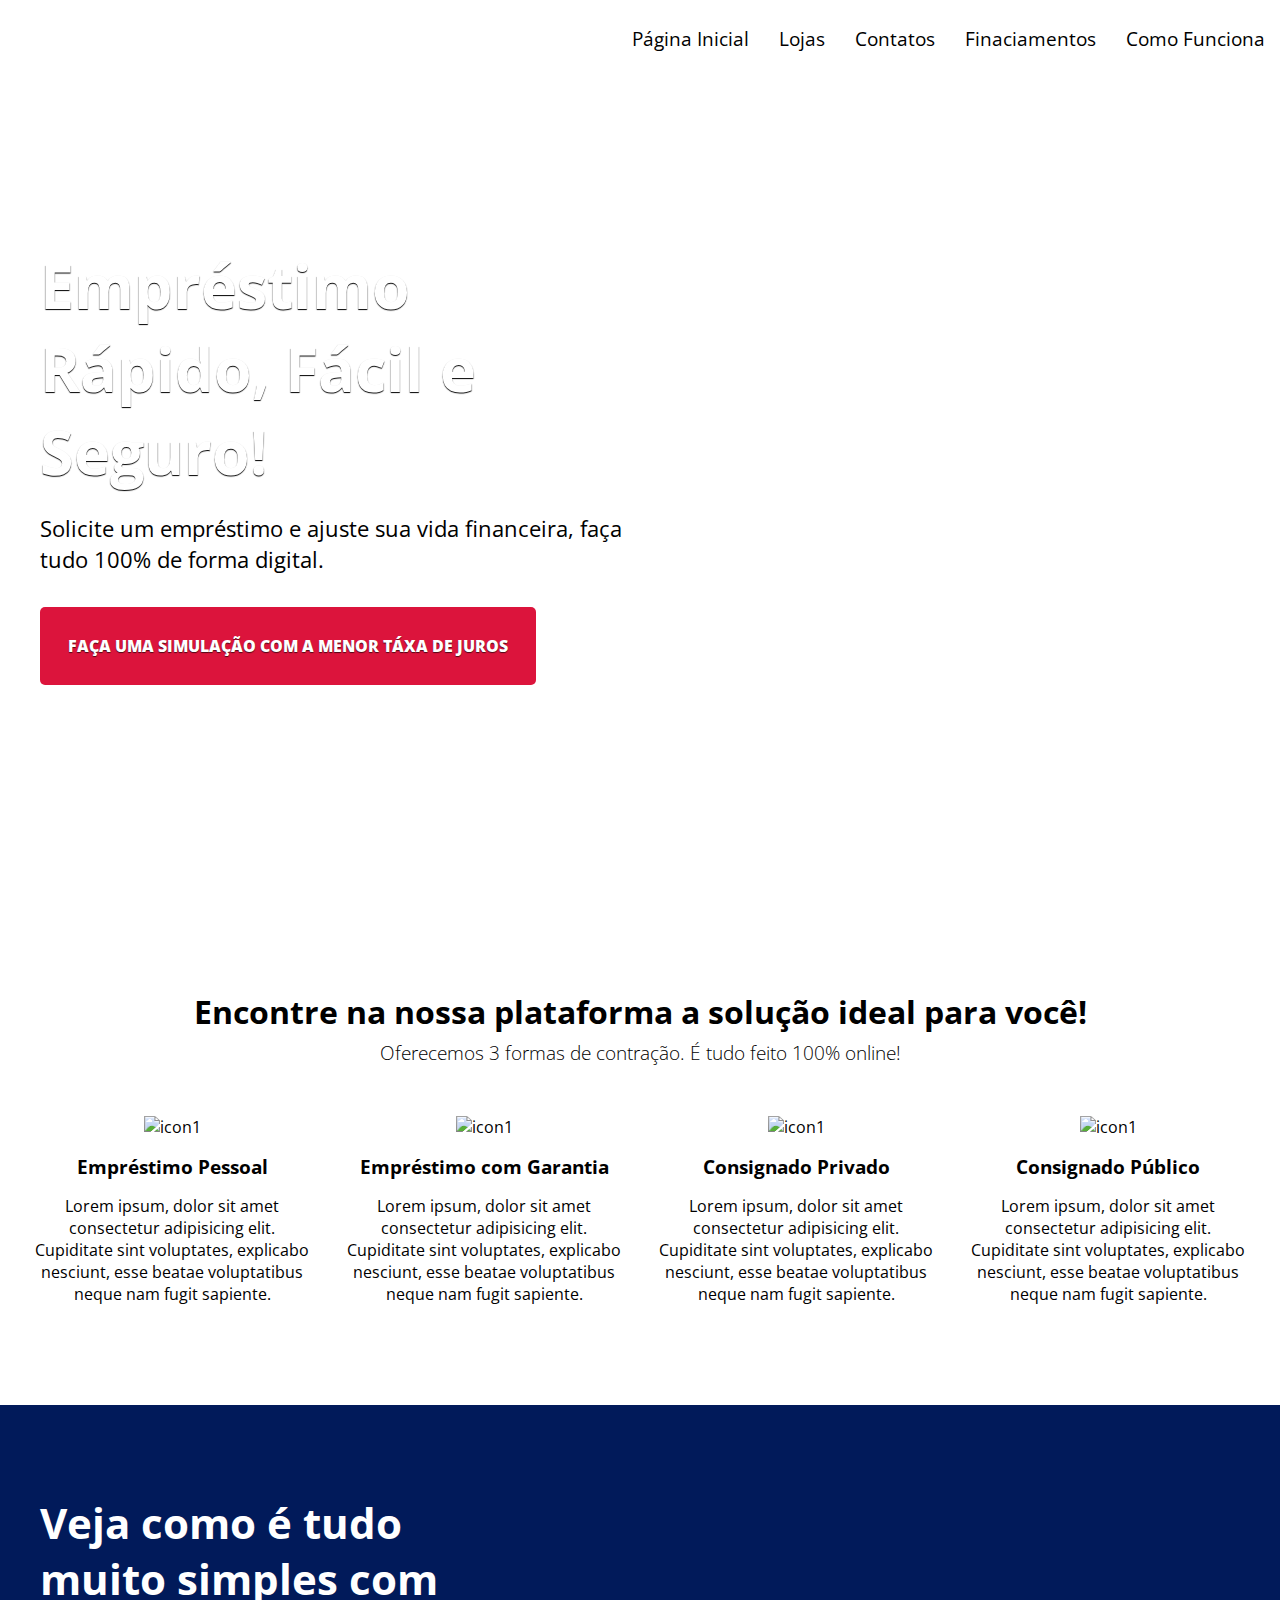
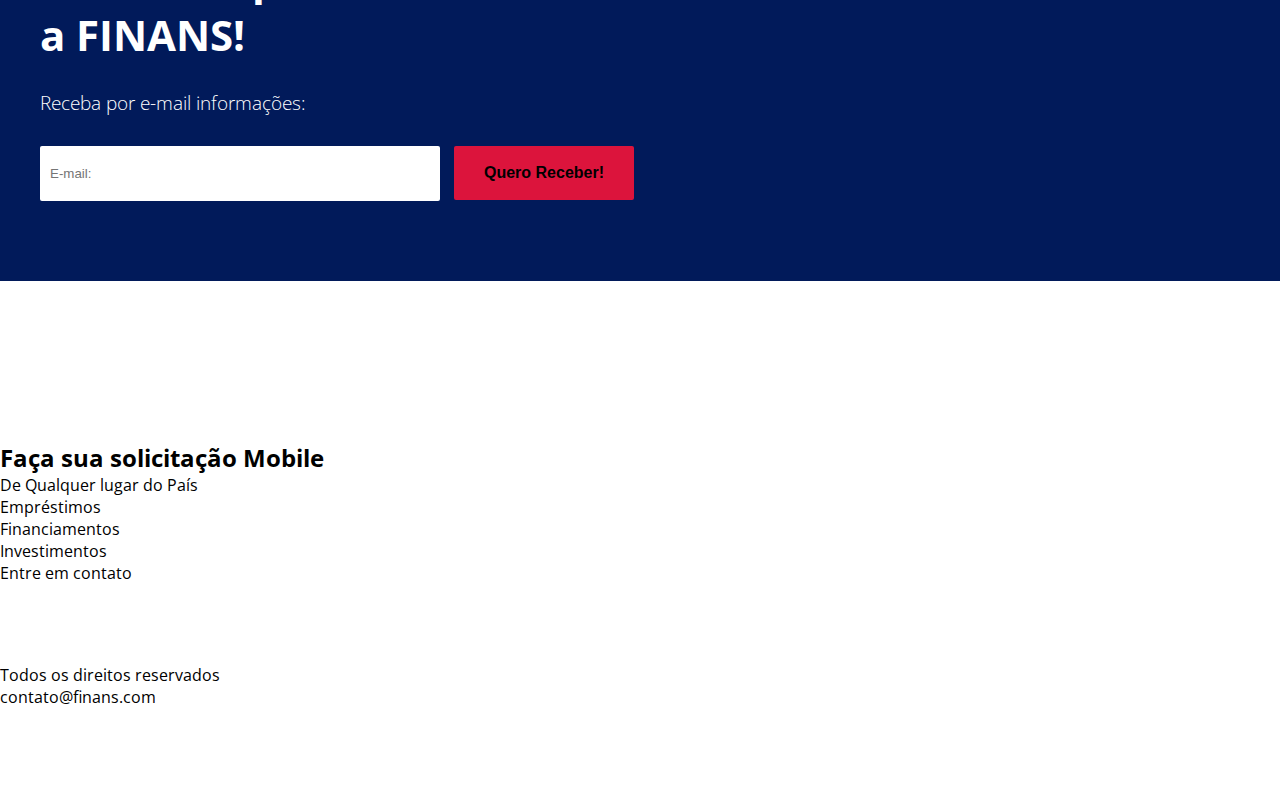
==== index.html @ b80da92d "resolvendo conflitos" ====
<!DOCTYPE html>
<html lang="en">

<head>
    <meta charset="UTF-8">
    <meta http-equiv="X-UA-Compatible" content="IE=edge">
    <meta name="viewport" content="width=device-width, initial-scale=1.0">
    <link rel="stylesheet" href="css/style.css">
    <title>Finans</title>
</head>

<body>
    <header class="container main-header">
        <div class="main-header-content content">
            <div class="logo">
                <h1><img src="imagens/logo.png" title="logotipo" alt="logo"></h1>
            </div>
            <nav class="main-header-content-nav">
                <li class=""><a href="#" class=""></a><span>Página Inicial</span></li>
                <li class=""><a href="#" class=""></a><span>Lojas</span></li>
                <li class=""><a href="#" class=""></a><span>Contatos</span></li>
                <li class=""><a href="#" class=""></a><span>Finaciamentos</span></li>
                <li class=""><a href="#" class=""></a><span>Como Funciona</span></li>
            </nav>
        </div>
    </header>
    <!--CONTENT-->
    <main class="main-content">
        <!--FEATURED-->
        <article class="main-content-featured">
            <header class="content">
                <h1>Empréstimo Rápido, Fácil e Seguro!</h1>
                <p>Solicite um empréstimo e ajuste sua vida financeira, faça tudo 100% de forma digital. </p>
                <p><span class="home_featured_btn">faça uma simulação com a menor táxa de juros</span></p>
            </header>
        </article>
        <!--SERVIÇOS -->
        <section class="section-servicos">
            <div class="section-servicos-title section-title">
                <h2>Encontre na nossa plataforma a solução ideal para você!</h2>
                <p class="section-servicos-subtitle">Oferecemos 3 formas de contração. É tudo feito 100% online!
                </p>
            </div>
            <div class="section-servicos-content">
                <article>
                    <img src="https://image.flaticon.com/icons/png/512/686/686317.png" alt="icon1" title="icon1">
                    <h3>Empréstimo Pessoal</h3>
                    <p>Lorem ipsum, dolor sit amet consectetur adipisicing elit. Cupiditate sint voluptates,
                        explicabo nesciunt, esse beatae voluptatibus neque nam fugit sapiente.</p>
                </article>
                <article>
                    <img src="https://image.flaticon.com/icons/png/512/686/686317.png" alt="icon1" title="icon1">
                    <h3>Empréstimo com Garantia</h3>
                    <p>Lorem ipsum, dolor sit amet consectetur adipisicing elit. Cupiditate sint voluptates,
                        explicabo nesciunt, esse beatae voluptatibus neque nam fugit sapiente.</p>
                </article>
                <article>
                    <img src="https://image.flaticon.com/icons/png/512/686/686317.png" alt="icon1" title="icon1">
                    <h3>Consignado Privado</h3>
                    <p>Lorem ipsum, dolor sit amet consectetur adipisicing elit. Cupiditate sint voluptates,
                        explicabo nesciunt, esse beatae voluptatibus neque nam fugit sapiente.</p>
                </article>
                <article>
                    <img src="https://image.flaticon.com/icons/png/512/686/686317.png" alt="icon1" title="icon1">
                    <h3>Consignado Público</h3>
                    <p>Lorem ipsum, dolor sit amet consectetur adipisicing elit. Cupiditate sint voluptates,
                        explicabo nesciunt, esse beatae voluptatibus neque nam fugit sapiente.</p>
                </article>
            </div>
        </section>
        <!--SECTION -->
        <section class="section-como-funciona">
            <div class="section-como-funciona-content content">
                <div class="section-como-funciona-flex">
                    <div class="section-como-funciona-title section-title">
                        <h2>Veja como é tudo muito simples com a FINANS!</h2>
                        <p class="section-servicos-subtitle">Receba por e-mail informações:
                        </p>
                    </div>
                    <div class="section-como-funciona-input">
                        <input type="text" placeholder="E-mail:">
                        <button type="submit">Quero Receber!</button>
                    </div>
                </div><!--div-flex-->
                <div class="section-como-funciona-img"><img src="https://bl3301files.storage.live.com/y4mWxd--iv_-cKtw-dn8B0tLVZsMR74kShiOYTOk3BG7v3KFf_0kDgMTNbSji5OhI_8V7UgMdI-ypQnKpgN0oRekAEve3nu5zaZVFJRUlZrr-2CYrSzowLgu0k_qlewQpw3OHlXmnSTnTO34USi5d7BI93fEjQpUagemltyIXh0xMhi7VEVEPCPW9nh06zXE8d-?width=500&height=500&cropmode=none" alt=""></div>
            </div><!--Content-->
        </section>
        <!--SECTION -->
        <section class="section-cadastros">

<section class="sessao1">
	<div class="container">
		<div class="texto-sessao1">
			<h2>Faça sua solicitação Mobile</h2>
			<p>De Qualquer lugar do País</p>
			<ul>
				<li>Empréstimos</li>
				<li>Financiamentos</li>
				<li>Investimentos</li>
			</ul>
			<div class="clear"></div>
			<div class="btn1-texto">Entre em contato</div>
		</div><!--texto-sessao1-->
		<div class="device-sessao1"></div><!--device-->
		<div class="clear"></div>
	</div><!--container-->
</section><!--sessao1-->

<footer>
	<div class="container">
		<p>Todos os direitos reservados</p>
		<p>contato@finans.com</p>
		<div class="clear"></div>
	</div><!--container-->
</footer>

</body>
</html>
---- css/style.css ----
@import url('https://fonts.googleapis.com/css2?family=Open+Sans:wght@300;400;600;700;800&display=swap');

*{
    margin: 0;
    padding:0;
    box-sizing: border-box;
    -moz-box-sizing: border-box;
    -webkit-box-sizing: border-box;
    text-decoration: none;
    list-style: none;
}

html,body{
    font-family: 'Open Sans', sans-serif;
	height: 100%;
}

/*VARIABLES*/
:root {
    --color-red: #D94352;
    --font-small: 0.875rem;
    --font-normal: 1rem;
    --font-medium: 1.2rem;
    --font-large: 1.4rem;

    --weight-light: 300;
    --weight-normal: 400;
    --weight-black: 800;

    --radius-normal: 5px;
    --radius-medium: 10px;
    --radius-large: 20px;
    --radius-round: 50%;   
}

/*TITULOS*/

.section-title { text-align: center; }
.section-title h2 { padding: 10px 0 6px 0; font-size: 2rem; text-align: center; }
.section-title p { font-weight: var(--weight-light); font-size: var(--font-medium); }

.container { width: 100%; }
.content { position: relative; width: 1280px; margin: 0 auto; padding: 0 40px; }

.main-content section { padding: 80px 0; }

/**************** BUTTON ******************/ 

.home_featured_btn { border-radius: var(--radius-normal) ; font-weight: var(--weight-black); color: #fff; padding: 28px; cursor: pointer; text-transform: uppercase; text-shadow: 0 1px 1px rgb(0 0 0 / 65%);  background: crimson;}

/***************** MENU *******************/

.main-header { position: absolute; width: 100%; border-bottom: 1px solid #fff; }
.main-header-content { padding: 10px 40px; display: flex; flex-flow: row nowrap; justify-content: space-between; align-items: center; }
.main-header-content .logo img { width: 185px; }
.main-header-content-nav { display: flex; position: absolute; right: 0;}
.main-header-content-nav li { color: #000; margin: 0 15px; font-size: 1.2rem; font-weight: 400; }

/************* MAIN FEATURED **************/

.main-content-featured { display: flex; position: relative; height: 100vh; align-items: center;}
.main-content-featured:after { z-index: -1; content: ""; top: 0; left: 0; bottom: 0; right: 0; position: absolute; background: url("https://bl3301files.storage.live.com/y4mtSek2OFhY2c26QVvcuCh7_pvQL-B_9UodpzcojfLXnpFtDW_U465pflIGpEJuqeYh3XjAjEMt2_NqIaT4WHIfasN99b32ulPEObR0tz8EnvZiZzz3487vEHk6T9gsYB1d_pG6J_PbMaNxp_47-tRW835vqcq_dx8tPQcjoInLI8H68wTEYWAcjXtVPbRG6LQ?width=1920&height=1080&cropmode=none") top center no-repeat; background-size: cover; background-attachment: fixed; }

.main-content-featured header { display: flex; flex-flow: column nowrap; justify-content: center; }
.main-content-featured header h1 { font-size: 3.8em; max-width: 500px; color: #fff; text-shadow: 0 1px 1px rgb(0 0 0 / 100%); }

.main-content-featured header > :nth-child(2) { width: 600px; padding: 20px 0; font-size: var(--font-large);}
.main-content-featured header > :nth-child(3) { margin: 40px 0 0 0 ; }

/**************************************************/
/**************** SECTION SERVIÇOS ****************/

.section-servicos-content { display: flex; flex-flow: row wrap; justify-content: center; margin: 50px 0 20px 0; }
.section-servicos-content article { text-align: center; margin: 0 16px; width: 280px; }
.section-servicos-content article img { width: 80px; }
.section-servicos-content article h3 { padding: 16px 0; }

/**************************************************/
/***************** COMO FUNCIONA  *****************/

.section-como-funciona { background:#011A5A; z-index: 998;}
.section-como-funciona-content{display: flex; align-items: center; justify-content: space-between;}
.section-como-funciona-title h2 {color: white; width: 400px; text-align: left; font-size: 2.6em;}
.section-como-funciona-title p {width: 400px; color: white; text-align: left; padding: 20px 0;}
.section-como-funciona-input input {width: 400px; padding: 20px 10px; margin-top: 10px; border: none; border-radius: 2px;}
.section-como-funciona-input button{background:crimson; padding: 18px 30px; margin-left: 10px; border-radius: 2px; font-weight: bolder; border:none; cursor: pointer; font-size: 1.0em;}
.section-como-funciona-input button:focus {outline: none;}
.section-como-funciona-input input:focus{outline: none;}
.section-como-funciona-img img{width: 500px;}
.section-como-funciona-img{ top: 0; right: 0;}
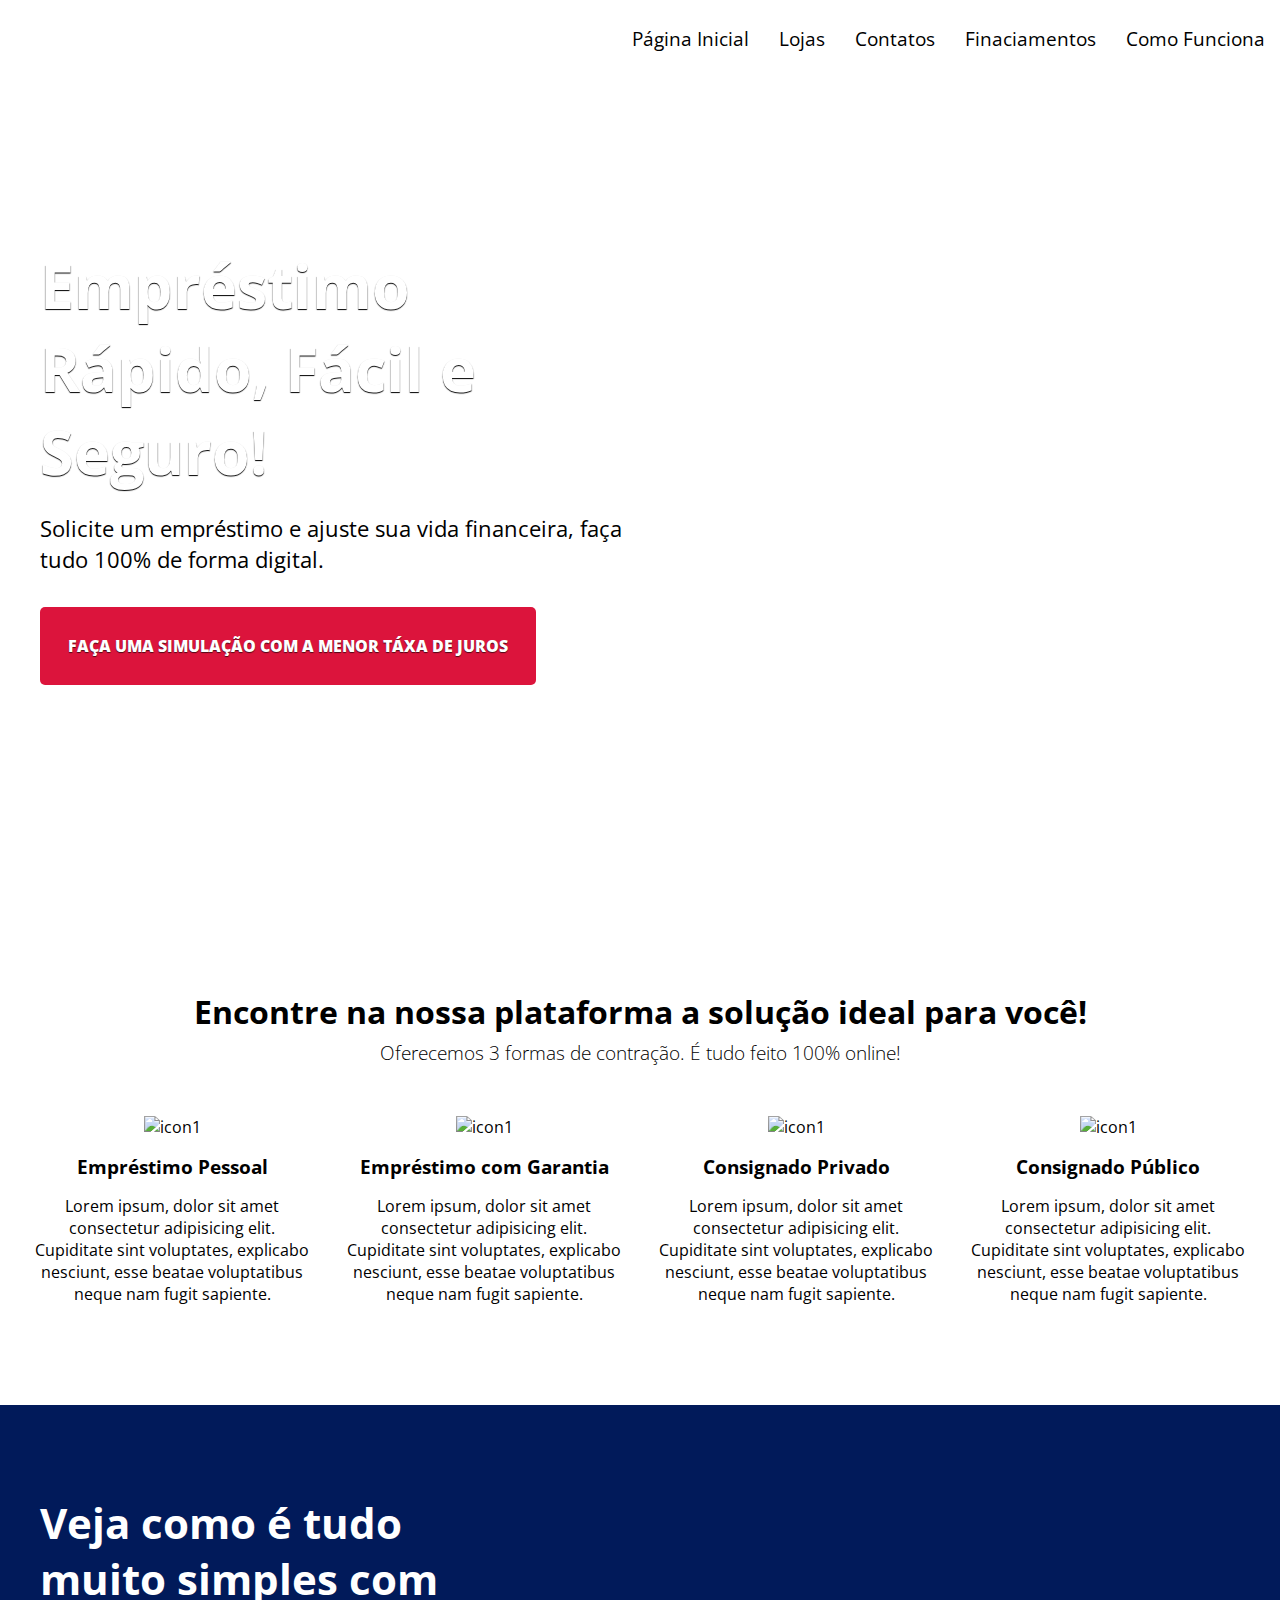
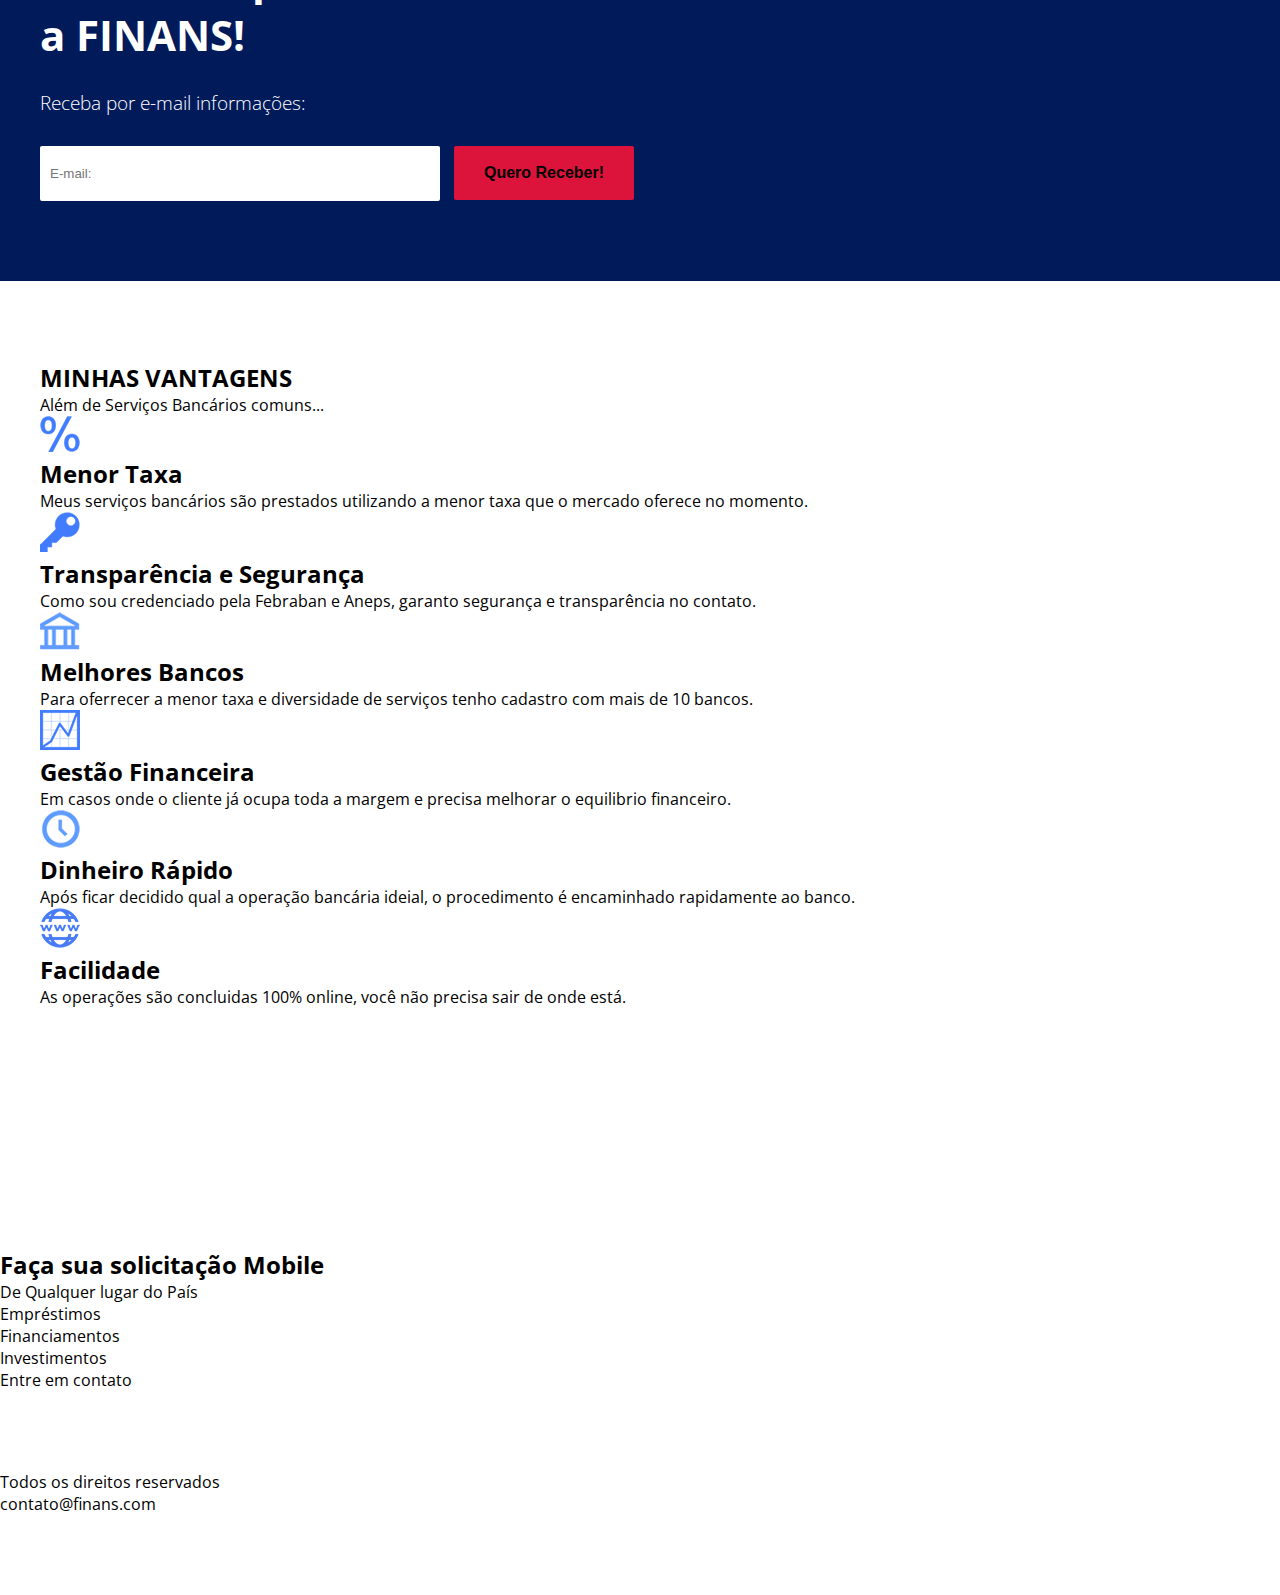
==== commit 2180af84: "ajustando a branch" ====
--- a/index.html
+++ b/index.html
@@ -86,6 +86,76 @@
             </div><!--Content-->
         </section>
         <!--SECTION -->
+        <section class="section-vantagens">
+          <article class="container content">
+            <header class="section-vantagens-header">
+              <h2>MINHAS VANTAGENS</h2>
+              <p>Além de Serviços Bancários comuns...</p>
+            </header>
+            <div>
+              <ul class="section-vantagens-list">
+                <div class="left">
+                  <li>
+                    <div class="section-vantagens-img">
+                      <img src="./imagens/icone_menor_taxa.png" alt="Serviços Bancários para Aposentados do INSS" title="Serviços Bancários para Aposentados do INSS">
+                    </div>
+                    <div class="section-vantagens-text">
+                      <h2>Menor Taxa</h2>
+                      <p>Meus serviços bancários são prestados utilizando a menor taxa que o mercado oferece no momento.</p>
+                    </div>
+                  </li>
+                  <li>
+                    <div class="section-vantagens-img">
+                      <img src="./imagens/icone_seguranca.png" alt="Serviços Bancários para Aposentados do INSS" title="Serviços Bancários para Aposentados do INSS">
+                    </div>
+                    <div class="section-vantagens-text">
+                      <h2>Transparência e Segurança</h2>
+                      <p>Como sou credenciado pela Febraban e Aneps, garanto segurança e transparência no contato. </p>
+                    </div>
+                  </li>
+                  <li>
+                    <div class="section-vantagens-img">
+                      <img src="./imagens/icone_bancos.png" alt="Serviços Bancários para Aposentados do INSS" title="Serviços Bancários para Aposentados do INSS">
+                    </div>
+                    <div class="section-vantagens-text">
+                      <h2>Melhores Bancos</h2>
+                      <p>Para oferrecer a menor taxa e diversidade de serviços tenho cadastro com mais de 10 bancos.</p>
+                    </div>
+                  </li>
+                </div>
+                <div class="right">
+                  <li>
+                    <div class="section-vantagens-img">
+                      <img src="./imagens/icone_gestao.png" alt="Serviços Bancários para Aposentados do INSS" title="Serviços Bancários para Aposentados do INSS">
+                    </div>
+                    <div class="section-vantagens-text">
+                      <h2>Gestão Financeira</h2>
+                      <p>Em casos onde o cliente já ocupa toda a margem e precisa melhorar o equilibrio financeiro.</p>
+                    </div>
+                  </li>
+                  <li>
+                    <div class="section-vantagens-img">
+                      <img src="./imagens/icone_agilidade.png" alt="Serviços Bancários para Aposentados do INSS" title="Serviços Bancários para Aposentados do INSS">
+                    </div>
+                    <div class="section-vantagens-text">
+                      <h2>Dinheiro Rápido</h2>
+                      <p>Após ficar decidido qual a operação bancária ideial, o procedimento é encaminhado rapidamente ao banco.</p>
+                    </div>
+                  </li>
+                  <li>
+                    <div class="section-vantagens-img">
+                      <img src="./imagens/icone_www.png" alt="Serviços Bancários para Aposentados do INSS" title="Serviços Bancários para Aposentados do INSS">
+                    </div>
+                    <div class="section_vantagens_text">
+                      <h2>Facilidade</h2>
+                      <p>As operações são concluidas 100% online, você não precisa sair de onde está.</p>
+                    </div>
+                  </li>
+                </div>
+              </ul>
+            </div>
+          </article>
+        </section>
         <section class="section-cadastros">
 
 <section class="sessao1">
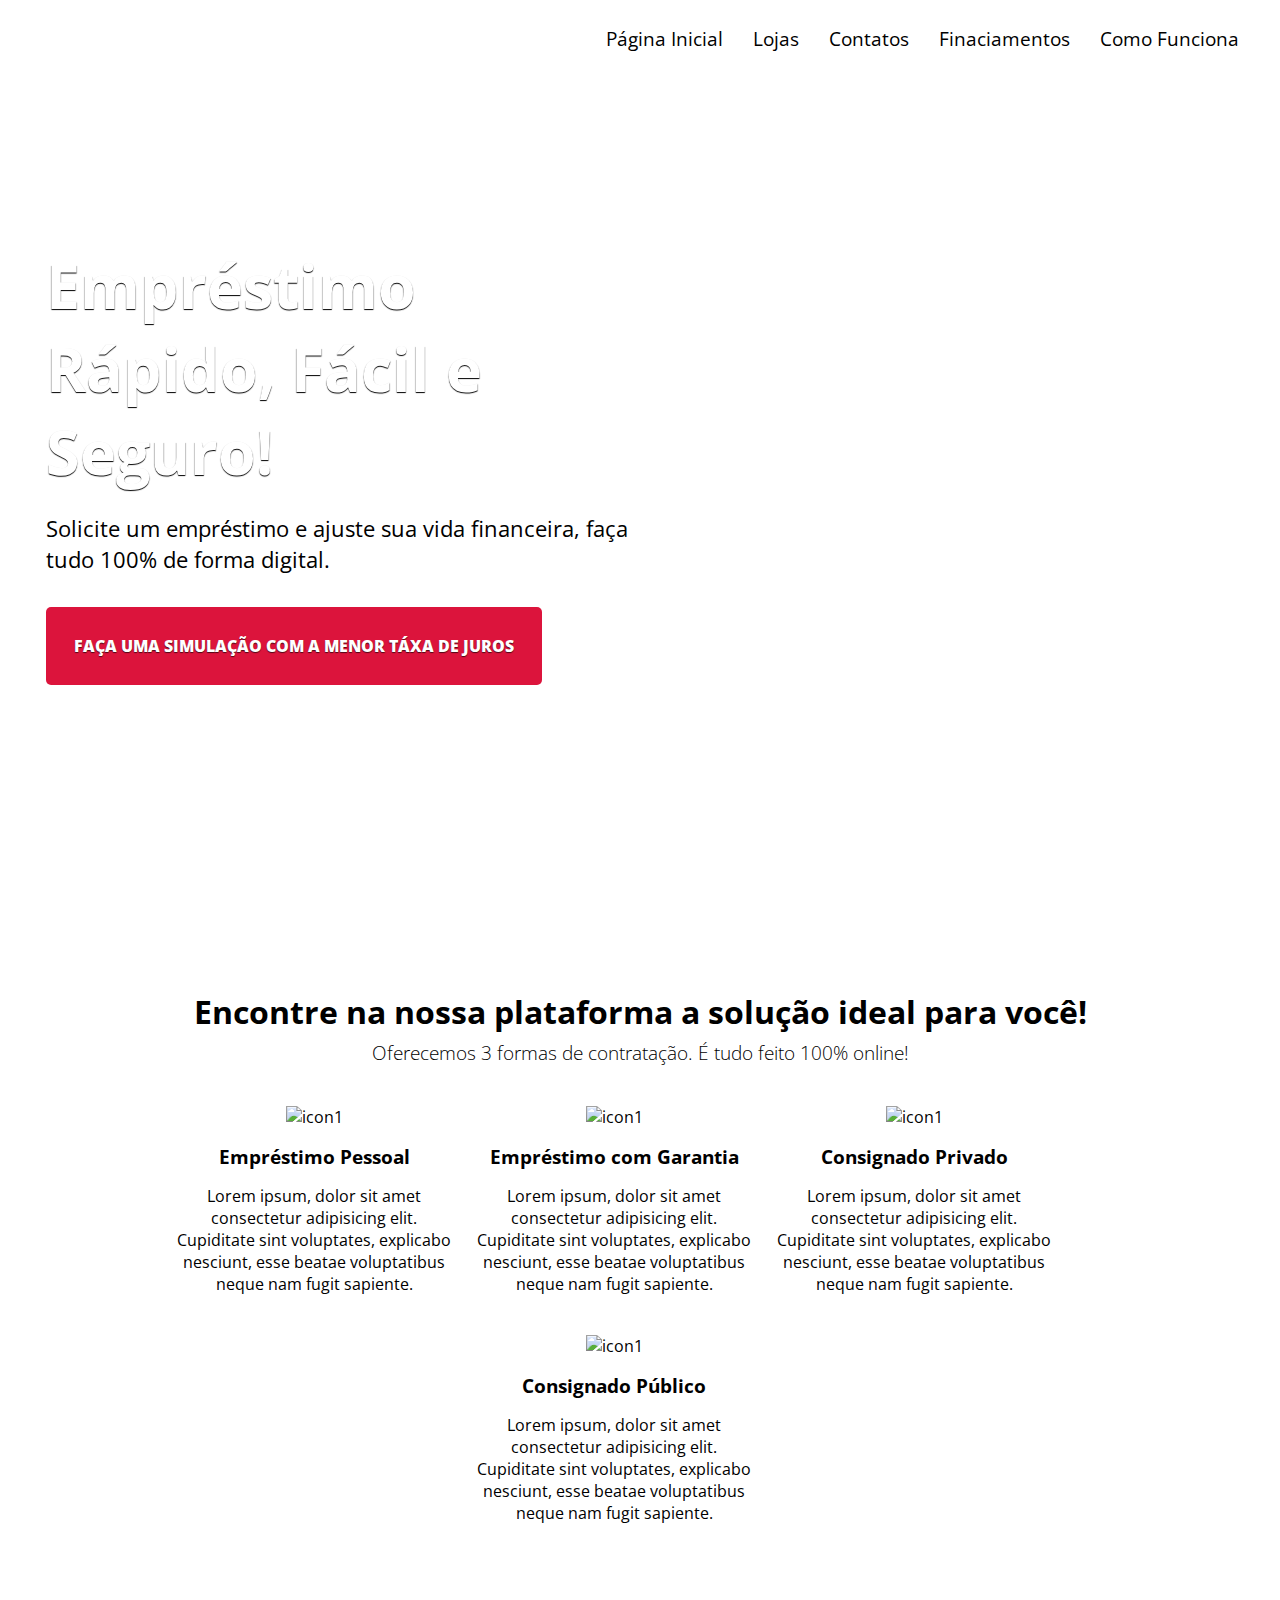
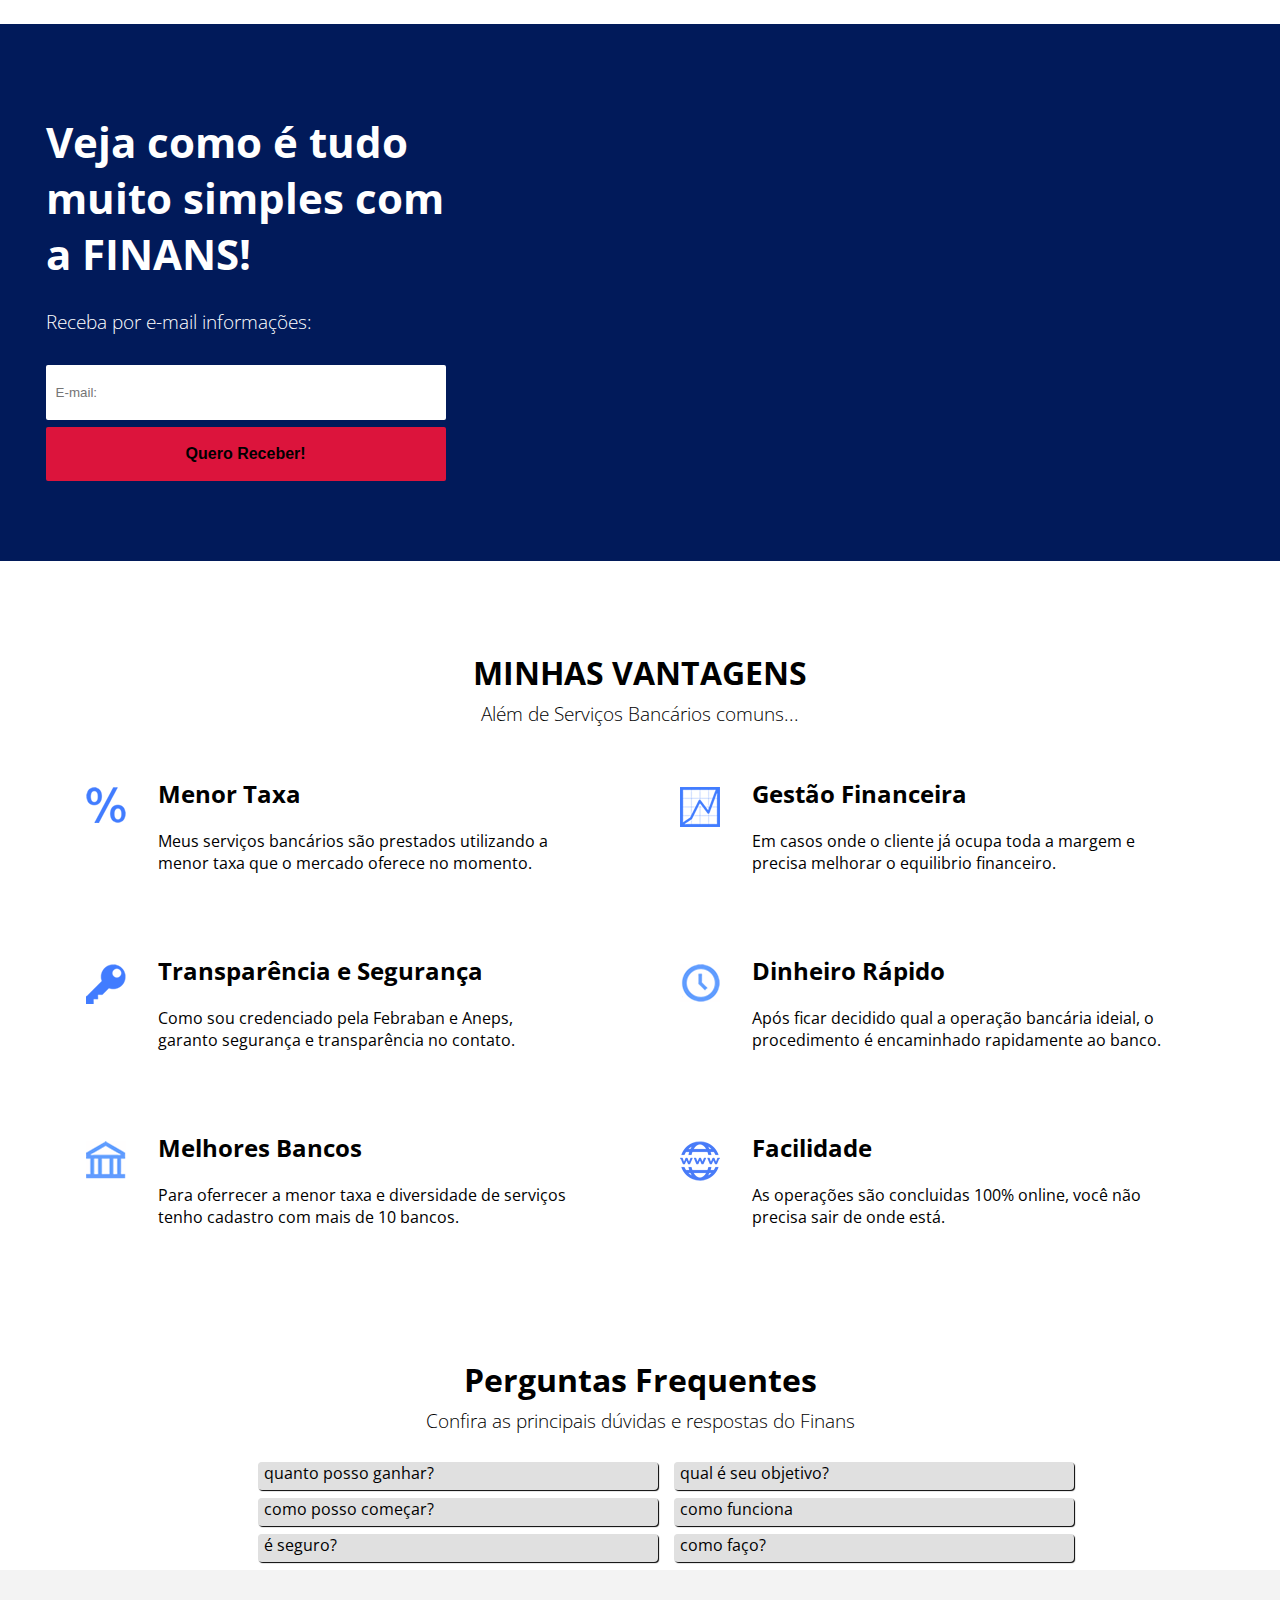
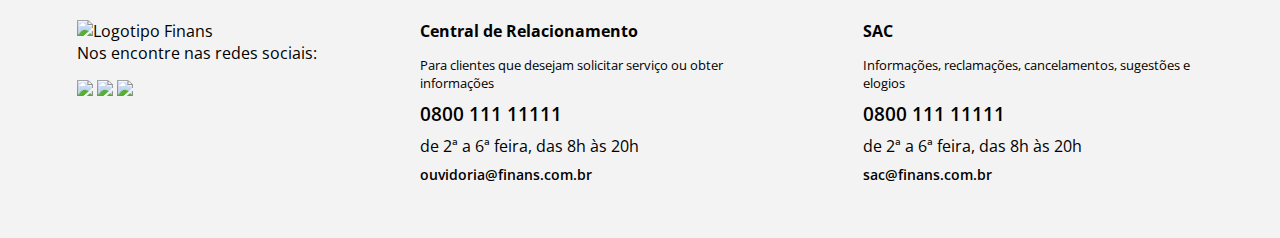
==== commit 21c44bdd: "Atualização do CSS e Medias" ====
--- a/index.html
+++ b/index.html
@@ -2,187 +2,258 @@
 <html lang="en">
 
 <head>
-    <meta charset="UTF-8">
-    <meta http-equiv="X-UA-Compatible" content="IE=edge">
-    <meta name="viewport" content="width=device-width, initial-scale=1.0">
-    <link rel="stylesheet" href="css/style.css">
-    <title>Finans</title>
+  <meta charset="UTF-8">
+  <meta http-equiv="X-UA-Compatible" content="IE=edge">
+  <meta name="viewport" content="width=device-width, initial-scale=1.0">
+  <link rel="stylesheet" href="css/style.css">
+  <link rel="stylesheet" href="css/medias.css">
+  <title>Finans</title>
 </head>
 
 <body>
-    <header class="container main-header">
-        <div class="main-header-content content">
-            <div class="logo">
-                <h1><img src="imagens/logo.png" title="logotipo" alt="logo"></h1>
-            </div>
-            <nav class="main-header-content-nav">
-                <li class=""><a href="#" class=""></a><span>Página Inicial</span></li>
-                <li class=""><a href="#" class=""></a><span>Lojas</span></li>
-                <li class=""><a href="#" class=""></a><span>Contatos</span></li>
-                <li class=""><a href="#" class=""></a><span>Finaciamentos</span></li>
-                <li class=""><a href="#" class=""></a><span>Como Funciona</span></li>
-            </nav>
-        </div>
+  <header class="container main-header">
+    <div class="main-header-content content">
+      <div class="logo">
+        <h1><img src="images/logo.png" title="logotipo" alt="logo"></h1>
+      </div>
+      <nav class="main-header-content-nav">
+        <li class=""><a href="#" class=""></a><span>Página Inicial</span></li>
+        <li class=""><a href="#" class=""></a><span>Lojas</span></li>
+        <li class=""><a href="#" class=""></a><span>Contatos</span></li>
+        <li class=""><a href="#" class=""></a><span>Finaciamentos</span></li>
+        <li class=""><a href="#" class=""></a><span>Como Funciona</span></li>
+      </nav>
+    </div>
+  </header>
+  <!--CONTENT-->
+  <main class="main-content">
+    <!--FEATURED-->
+    <article class="main-content-featured">
+      <header class="content">
+        <h1>Empréstimo Rápido, Fácil e Seguro!</h1>
+        <p>Solicite um empréstimo e ajuste sua vida financeira, faça tudo 100% de forma digital. </p>
+        <p><span class="home_featured_btn">faça uma simulação com a menor táxa de juros</span></p>
+      </header>
+    </article>
+    <!--SERVIÇOS -->
+    <section class="section-servicos">
+      <div class="section-servicos-title section-title">
+        <h2>Encontre na nossa plataforma a solução ideal para você!</h2>
+        <p class="section-servicos-subtitle">Oferecemos 3 formas de contratação. É tudo feito 100% online!
+        </p>
+      </div>
+      <div class="section-servicos-content content">
+        <article>
+          <img src="https://image.flaticon.com/icons/png/512/686/686317.png" alt="icon1" title="icon1">
+          <h3>Empréstimo Pessoal</h3>
+          <p>Lorem ipsum, dolor sit amet consectetur adipisicing elit. Cupiditate sint voluptates,
+            explicabo nesciunt, esse beatae voluptatibus neque nam fugit sapiente.</p>
+        </article>
+        <article>
+          <img src="https://image.flaticon.com/icons/png/512/686/686317.png" alt="icon1" title="icon1">
+          <h3>Empréstimo com Garantia</h3>
+          <p>Lorem ipsum, dolor sit amet consectetur adipisicing elit. Cupiditate sint voluptates,
+            explicabo nesciunt, esse beatae voluptatibus neque nam fugit sapiente.</p>
+        </article>
+        <article>
+          <img src="https://image.flaticon.com/icons/png/512/686/686317.png" alt="icon1" title="icon1">
+          <h3>Consignado Privado</h3>
+          <p>Lorem ipsum, dolor sit amet consectetur adipisicing elit. Cupiditate sint voluptates,
+            explicabo nesciunt, esse beatae voluptatibus neque nam fugit sapiente.</p>
+        </article>
+        <article>
+          <img src="https://image.flaticon.com/icons/png/512/686/686317.png" alt="icon1" title="icon1">
+          <h3>Consignado Público</h3>
+          <p>Lorem ipsum, dolor sit amet consectetur adipisicing elit. Cupiditate sint voluptates,
+            explicabo nesciunt, esse beatae voluptatibus neque nam fugit sapiente.</p>
+        </article>
+      </div>
+    </section>
+    <!--SECTION -->
+    <section class="section-como-funciona">
+      <div class="section-como-funciona-content content">
+        <div class="section-como-funciona-flex">
+          <div class="section-como-funciona-title section-title">
+            <h2>Veja como é tudo muito simples com a FINANS!</h2>
+            <p class="section-servicos-subtitle">Receba por e-mail informações:
+            </p>
+          </div>
+          <div class="section-como-funciona-input">
+            <input type="text" placeholder="E-mail:">
+            <button type="submit">Quero Receber!</button>
+          </div>
+        </div>
+        <!--div-flex-->
+        <div class="section-como-funciona-img"><img
+            src="https://bl3301files.storage.live.com/y4mWxd--iv_-cKtw-dn8B0tLVZsMR74kShiOYTOk3BG7v3KFf_0kDgMTNbSji5OhI_8V7UgMdI-ypQnKpgN0oRekAEve3nu5zaZVFJRUlZrr-2CYrSzowLgu0k_qlewQpw3OHlXmnSTnTO34USi5d7BI93fEjQpUagemltyIXh0xMhi7VEVEPCPW9nh06zXE8d-?width=500&height=500&cropmode=none"
+            alt=""></div>
+      </div>
+      <!--Content-->
+    </section>
+    <!--SECTION -->
+    <section class="section-vantagens">
+      <article class="container content">
+        <header class="section-vantagens-header section-title">
+          <h2>MINHAS VANTAGENS</h2>
+          <p>Além de Serviços Bancários comuns...</p>
+        </header>
+        <div>
+          <ul class="section-vantagens-list">
+            <div class="left">
+              <li>
+                <div class="section-vantagens-img">
+                  <img src="images/icone_menor_taxa.png" alt="Serviços Bancários para Aposentados do INSS"
+                    title="Serviços Bancários para Aposentados do INSS">
+                </div>
+                <div class="section-vantagens-text">
+                  <h2>Menor Taxa</h2>
+                  <p>Meus serviços bancários são prestados utilizando a menor taxa que o mercado
+                    oferece no momento.</p>
+                </div>
+              </li>
+              <li>
+                <div class="section-vantagens-img">
+                  <img src="images/icone_seguranca.png" alt="Serviços Bancários para Aposentados do INSS"
+                    title="Serviços Bancários para Aposentados do INSS">
+                </div>
+                <div class="section-vantagens-text">
+                  <h2>Transparência e Segurança</h2>
+                  <p>Como sou credenciado pela Febraban e Aneps, garanto segurança e transparência no
+                    contato. </p>
+                </div>
+              </li>
+              <li>
+                <div class="section-vantagens-img">
+                  <img src="images/icone_bancos.png" alt="Serviços Bancários para Aposentados do INSS"
+                    title="Serviços Bancários para Aposentados do INSS">
+                </div>
+                <div class="section-vantagens-text">
+                  <h2>Melhores Bancos</h2>
+                  <p>Para oferrecer a menor taxa e diversidade de serviços tenho cadastro com mais de
+                    10 bancos.</p>
+                </div>
+              </li>
+            </div>
+            <div class="right">
+              <li>
+                <div class="section-vantagens-img">
+                  <img src="images/icone_gestao.png" alt="Serviços Bancários para Aposentados do INSS"
+                    title="Serviços Bancários para Aposentados do INSS">
+                </div>
+                <div class="section-vantagens-text">
+                  <h2>Gestão Financeira</h2>
+                  <p>Em casos onde o cliente já ocupa toda a margem e precisa melhorar o equilibrio
+                    financeiro.</p>
+                </div>
+              </li>
+              <li>
+                <div class="section-vantagens-img">
+                  <img src="images/icone_agilidade.png" alt="Serviços Bancários para Aposentados do INSS"
+                    title="Serviços Bancários para Aposentados do INSS">
+                </div>
+                <div class="section-vantagens-text">
+                  <h2>Dinheiro Rápido</h2>
+                  <p>Após ficar decidido qual a operação bancária ideial, o procedimento é encaminhado
+                    rapidamente ao banco.</p>
+                </div>
+              </li>
+              <li>
+                <div class="section-vantagens-img">
+                  <img src="images/icone_www.png" alt="Serviços Bancários para Aposentados do INSS"
+                    title="Serviços Bancários para Aposentados do INSS">
+                </div>
+                <div class="section-vantagens-text">
+                  <h2>Facilidade</h2>
+                  <p>As operações são concluidas 100% online, você não precisa sair de onde está.</p>
+                </div>
+              </li>
+            </div>
+          </ul>
+        </div>
+      </article>
+    </section>
+  </main>
+
+  <section class="section-perguntas">
+    <header class="section-perguntas-header section-title">
+      <h2>Perguntas Frequentes</h2>
+      <p>Confira as principais dúvidas e respostas do Finans</p>
     </header>
-    <!--CONTENT-->
-    <main class="main-content">
-        <!--FEATURED-->
-        <article class="main-content-featured">
-            <header class="content">
-                <h1>Empréstimo Rápido, Fácil e Seguro!</h1>
-                <p>Solicite um empréstimo e ajuste sua vida financeira, faça tudo 100% de forma digital. </p>
-                <p><span class="home_featured_btn">faça uma simulação com a menor táxa de juros</span></p>
-            </header>
-        </article>
-        <!--SERVIÇOS -->
-        <section class="section-servicos">
-            <div class="section-servicos-title section-title">
-                <h2>Encontre na nossa plataforma a solução ideal para você!</h2>
-                <p class="section-servicos-subtitle">Oferecemos 3 formas de contração. É tudo feito 100% online!
-                </p>
-            </div>
-            <div class="section-servicos-content">
-                <article>
-                    <img src="https://image.flaticon.com/icons/png/512/686/686317.png" alt="icon1" title="icon1">
-                    <h3>Empréstimo Pessoal</h3>
-                    <p>Lorem ipsum, dolor sit amet consectetur adipisicing elit. Cupiditate sint voluptates,
-                        explicabo nesciunt, esse beatae voluptatibus neque nam fugit sapiente.</p>
-                </article>
-                <article>
-                    <img src="https://image.flaticon.com/icons/png/512/686/686317.png" alt="icon1" title="icon1">
-                    <h3>Empréstimo com Garantia</h3>
-                    <p>Lorem ipsum, dolor sit amet consectetur adipisicing elit. Cupiditate sint voluptates,
-                        explicabo nesciunt, esse beatae voluptatibus neque nam fugit sapiente.</p>
-                </article>
-                <article>
-                    <img src="https://image.flaticon.com/icons/png/512/686/686317.png" alt="icon1" title="icon1">
-                    <h3>Consignado Privado</h3>
-                    <p>Lorem ipsum, dolor sit amet consectetur adipisicing elit. Cupiditate sint voluptates,
-                        explicabo nesciunt, esse beatae voluptatibus neque nam fugit sapiente.</p>
-                </article>
-                <article>
-                    <img src="https://image.flaticon.com/icons/png/512/686/686317.png" alt="icon1" title="icon1">
-                    <h3>Consignado Público</h3>
-                    <p>Lorem ipsum, dolor sit amet consectetur adipisicing elit. Cupiditate sint voluptates,
-                        explicabo nesciunt, esse beatae voluptatibus neque nam fugit sapiente.</p>
-                </article>
-            </div>
-        </section>
-        <!--SECTION -->
-        <section class="section-como-funciona">
-            <div class="section-como-funciona-content content">
-                <div class="section-como-funciona-flex">
-                    <div class="section-como-funciona-title section-title">
-                        <h2>Veja como é tudo muito simples com a FINANS!</h2>
-                        <p class="section-servicos-subtitle">Receba por e-mail informações:
-                        </p>
-                    </div>
-                    <div class="section-como-funciona-input">
-                        <input type="text" placeholder="E-mail:">
-                        <button type="submit">Quero Receber!</button>
-                    </div>
-                </div><!--div-flex-->
-                <div class="section-como-funciona-img"><img src="https://bl3301files.storage.live.com/y4mWxd--iv_-cKtw-dn8B0tLVZsMR74kShiOYTOk3BG7v3KFf_0kDgMTNbSji5OhI_8V7UgMdI-ypQnKpgN0oRekAEve3nu5zaZVFJRUlZrr-2CYrSzowLgu0k_qlewQpw3OHlXmnSTnTO34USi5d7BI93fEjQpUagemltyIXh0xMhi7VEVEPCPW9nh06zXE8d-?width=500&height=500&cropmode=none" alt=""></div>
-            </div><!--Content-->
-        </section>
-        <!--SECTION -->
-        <section class="section-vantagens">
-          <article class="container content">
-            <header class="section-vantagens-header">
-              <h2>MINHAS VANTAGENS</h2>
-              <p>Além de Serviços Bancários comuns...</p>
-            </header>
-            <div>
-              <ul class="section-vantagens-list">
-                <div class="left">
-                  <li>
-                    <div class="section-vantagens-img">
-                      <img src="./imagens/icone_menor_taxa.png" alt="Serviços Bancários para Aposentados do INSS" title="Serviços Bancários para Aposentados do INSS">
-                    </div>
-                    <div class="section-vantagens-text">
-                      <h2>Menor Taxa</h2>
-                      <p>Meus serviços bancários são prestados utilizando a menor taxa que o mercado oferece no momento.</p>
-                    </div>
-                  </li>
-                  <li>
-                    <div class="section-vantagens-img">
-                      <img src="./imagens/icone_seguranca.png" alt="Serviços Bancários para Aposentados do INSS" title="Serviços Bancários para Aposentados do INSS">
-                    </div>
-                    <div class="section-vantagens-text">
-                      <h2>Transparência e Segurança</h2>
-                      <p>Como sou credenciado pela Febraban e Aneps, garanto segurança e transparência no contato. </p>
-                    </div>
-                  </li>
-                  <li>
-                    <div class="section-vantagens-img">
-                      <img src="./imagens/icone_bancos.png" alt="Serviços Bancários para Aposentados do INSS" title="Serviços Bancários para Aposentados do INSS">
-                    </div>
-                    <div class="section-vantagens-text">
-                      <h2>Melhores Bancos</h2>
-                      <p>Para oferrecer a menor taxa e diversidade de serviços tenho cadastro com mais de 10 bancos.</p>
-                    </div>
-                  </li>
-                </div>
-                <div class="right">
-                  <li>
-                    <div class="section-vantagens-img">
-                      <img src="./imagens/icone_gestao.png" alt="Serviços Bancários para Aposentados do INSS" title="Serviços Bancários para Aposentados do INSS">
-                    </div>
-                    <div class="section-vantagens-text">
-                      <h2>Gestão Financeira</h2>
-                      <p>Em casos onde o cliente já ocupa toda a margem e precisa melhorar o equilibrio financeiro.</p>
-                    </div>
-                  </li>
-                  <li>
-                    <div class="section-vantagens-img">
-                      <img src="./imagens/icone_agilidade.png" alt="Serviços Bancários para Aposentados do INSS" title="Serviços Bancários para Aposentados do INSS">
-                    </div>
-                    <div class="section-vantagens-text">
-                      <h2>Dinheiro Rápido</h2>
-                      <p>Após ficar decidido qual a operação bancária ideial, o procedimento é encaminhado rapidamente ao banco.</p>
-                    </div>
-                  </li>
-                  <li>
-                    <div class="section-vantagens-img">
-                      <img src="./imagens/icone_www.png" alt="Serviços Bancários para Aposentados do INSS" title="Serviços Bancários para Aposentados do INSS">
-                    </div>
-                    <div class="section_vantagens_text">
-                      <h2>Facilidade</h2>
-                      <p>As operações são concluidas 100% online, você não precisa sair de onde está.</p>
-                    </div>
-                  </li>
-                </div>
-              </ul>
-            </div>
-          </article>
-        </section>
-        <section class="section-cadastros">
-
-<section class="sessao1">
-	<div class="container">
-		<div class="texto-sessao1">
-			<h2>Faça sua solicitação Mobile</h2>
-			<p>De Qualquer lugar do País</p>
-			<ul>
-				<li>Empréstimos</li>
-				<li>Financiamentos</li>
-				<li>Investimentos</li>
-			</ul>
-			<div class="clear"></div>
-			<div class="btn1-texto">Entre em contato</div>
-		</div><!--texto-sessao1-->
-		<div class="device-sessao1"></div><!--device-->
-		<div class="clear"></div>
-	</div><!--container-->
-</section><!--sessao1-->
-
-<footer>
-	<div class="container">
-		<p>Todos os direitos reservados</p>
-		<p>contato@finans.com</p>
-		<div class="clear"></div>
-	</div><!--container-->
-</footer>
-
+
+    <ul>
+      <div class="section-perguntas-list section-generica">
+        <div class="left-perguntas">
+          <li>
+            <div class="section-perguntas-p">
+              <p>quanto posso ganhar?</p>
+            </div>
+          </li>
+          <li>
+            <div class="section-perguntas-p">
+              <p>como posso começar?</p>
+            </div>
+          </li>
+          <li>
+            <div class="section-perguntas-p">
+              <p>é seguro?</p>
+            </div>
+          </li>
+        </div>
+
+        <div class="right-perguntas">
+          <li>
+            <div class="section-perguntas-p">
+              <p>qual é seu objetivo?</p>
+            </div>
+          </li>
+          <li>
+            <div class="section-perguntas-p">
+              <p>como funciona</p>
+            </div>
+          </li>
+          <li>
+            <div class="section-perguntas-p">
+              <p>como faço?</p>
+            </div>
+          </li>
+        </div>
+      </div>
+
+    </ul>
+
+  </section>
+
+  <footer class="main-footer">
+    <div class="content main_footer_content">
+      <section>
+        <div class="logo-preto">
+          <img
+            src="https://bl3301files.storage.live.com/[base64]/logo-preto.png?psid=1&width=261&height=68"
+            alt="Logotipo Finans" title="Finans">
+        </div>
+        <p class="redes-sociais">Nos encontre nas redes sociais:</p>
+        <div>
+          <img src="/../../Cursos/Projetos/novo-projeto/images/facebook.png" width="50" />
+          <img src="/../../Cursos/Projetos/novo-projeto/images/twitter.png" width="50" />
+          <img src="/../../Cursos/Projetos/novo-projeto/images/insta.png" width="50" />
+        </div>
+      </section>
+      <section class="main_footer_content_section">
+        <h3>Central de Relacionamento</h3>
+        <p class="main_footer_content_section_tel">Para clientes que desejam solicitar serviço ou obter informações</p>
+        <p class="main_footer_content_section_p"><span>0800 111 11111</span></p>
+        <p class="main_footer_content_section_p"><span>de 2ª a 6ª feira, das 8h às 20h</span></p>
+        <p class="main_footer_content_section_p"><a href="">ouvidoria@finans.com.br</a></p>
+      </section>
+      <section class="main_footer_content_section">
+        <h3>SAC</h3>
+        <p class="main_footer_content_section_tel">Informações, reclamações, cancelamentos, sugestões e elogios</p>
+        <p class="main_footer_content_section_p"><span>0800 111 11111</span></p>
+        <p class="main_footer_content_section_p"><span>de 2ª a 6ª feira, das 8h às 20h</span></p>
+        <p class="main_footer_content_section_p"><a href="">sac@finans.com.br</a></p>
+      </section>
+    </div>
+  </footer>
 </body>
+
 </html>--- a/css/style.css
+++ b/css/style.css
@@ -40,7 +40,7 @@
 .section-title p { font-weight: var(--weight-light); font-size: var(--font-medium); }
 
 .container { width: 100%; }
-.content { position: relative; width: 1280px; margin: 0 auto; padding: 0 40px; }
+.content { position: relative; width: 1280px; margin: 0 auto; padding: 0 20px; }
 
 .main-content section { padding: 80px 0; }
 
@@ -63,6 +63,7 @@
 
 .main-content-featured header { display: flex; flex-flow: column nowrap; justify-content: center; }
 .main-content-featured header h1 { font-size: 3.8em; max-width: 500px; color: #fff; text-shadow: 0 1px 1px rgb(0 0 0 / 100%); }
+
 
 .main-content-featured header > :nth-child(2) { width: 600px; padding: 20px 0; font-size: var(--font-large);}
 .main-content-featured header > :nth-child(3) { margin: 40px 0 0 0 ; }
@@ -88,3 +89,42 @@
 .section-como-funciona-input input:focus{outline: none;}
 .section-como-funciona-img img{width: 500px;}
 .section-como-funciona-img{ top: 0; right: 0;}
+
+
+/**************************************************/
+/*************** SECTION VANTANGES  **************/
+
+.section-vantagens-list { display: grid; grid-template-columns: repeat( 2, 1fr); padding-top: 10px; }
+.section-vantagens-text { padding-right: 24px; }
+.section-vantagens-text p { padding-top: 20px; }
+.section-vantagens-img { padding-top: 10px; padding-right: 32px; }
+.section-vantagens-list li { display: flex; padding: 40px; }
+
+/**************************************************/
+/***************** PERGUNTAS  *********************/
+
+.section-perguntas-list { display: grid; grid-template-columns: repeat( 2, 1fr); margin-top: 20px; }
+.section-perguntas-list li { display: flex; margin: 8px; justify-content: center; }
+.section-perguntas-p { }
+.section-perguntas-p p { width:400px; height:28px; padding-left: 6px; background-color: #e0e0e0; border-radius: 4px; box-shadow: 1px 1px 1px black; }
+.left-perguntas { margin-left: 250px; }
+.right-perguntas { margin-right: 250px; }
+
+
+/**************************************************/
+/********************** FOOTER ********************/
+
+.logo-preto img { width: 150px; } 
+.redes-sociais { margin-bottom: 15px; }
+.main-footer { background: #f3f3f3;}
+.main_footer_content { display: flex;  padding: 50px 0 50px 0; flex-wrap: no-wrap; flex: 1; justify-content: space-around;}
+.main_footer_content_section { flex-basis: 340px; margin: 0; font-size: 1em;}
+.main_footer_content_section h3 { font-size: 1em; padding-bottom: 10px; }
+.main_footer_content_section p:first-of-type { font-size: 0.8em;}
+.main_footer_content_section p:last-of-type { font-size: 0.9em;}
+.main_footer_content_section p:nth-child(3) { font-size: 1.2em; font-weight: 600; }
+.main_footer_content_section a { font-weight: 600; color: #000; }
+.main_footer_content_section a:hover { text-decoration: underline; }
+.main_footer_content_section p { padding: 4px 0; }
+.main_footer_content_section h3:before, .bancos_parceiros_titulo span:before { display: none; position: absolute; top: 24px; left: 50%; margin-left: -20px; content: ""; width: 40px; height: 3px; background-color: #fff;  }
+.bancos_parceiros_titulo span:before { top: 52px; }--- a/css/medias.css
+++ b/css/medias.css
@@ -0,0 +1,56 @@
+@media screen and (min-device-width: 320px) and (max-device-width: 420px ) {
+
+}
+
+@media screen and (min-device-width: 421px) and (max-width: 800px ) {
+    
+    .content { width: 100%; }
+
+    .section-servicos-content { margin: 20px 0 0 0; }
+    .section-servicos-content article { margin: 20px 0 20px 0; width: 80%;}
+    .section-servicos-content article { margin: 20px 10px 20px 10px; }
+    .section-servicos-title { padding: 0 20px; }
+
+    .section-como-funciona-input { width: 380px; margin: 0 auto; }
+    .section-como-funciona-input input { width: 100%; }
+    .section-como-funciona-input button { width: 100%; margin-left: 0; margin-top: 7px; }
+
+    .section-como-funciona-content { justify-content: center; }
+    .section-como-funciona-title h2 { font-size: 2rem; }
+    .section-como-funciona-img img { width: 200px; bottom: -50px;}  
+    .section-como-funciona-img img { display: none; position: absolute; top: 0; left: 0; }  
+
+    .section-vantagens-list { grid-template-columns: repeat( 1, 1fr); }
+    .section-vantagens-list li { padding: 20px; }
+}
+
+@media screen and (min-width: 801px) and (max-width: 1023px ) {
+
+    .content { width: 100%; }
+    .section-servicos-content { margin: 20px 0 0 0; }
+    .section-servicos-content article { margin: 20px 0 20px 0; }
+    .section-servicos-content article { margin: 20px 10px 20px 10px; }
+
+    .section-como-funciona-input { width: 380px; }
+    .section-como-funciona-input input { width: 100%; }
+    .section-como-funciona-input button { width: 100%; margin-left: 0; margin-top: 7px; }
+
+    .section-como-funciona-content { justify-content: center; }
+    .section-como-funciona-img { position: relative; }
+    .section-como-funciona-title h2 { font-size: 2em; }
+    .section-como-funciona-img img { width: 350px; bottom: -50px;}
+
+    .section-vantagens-list li { padding: 30px; }
+}
+
+@media screen and (min-width: 1024px) and (max-width: 1280px ) {
+
+    .content { width: 96%; }
+    .section-servicos-content { margin: 20px 0 0 0; }
+    .section-servicos-content article { margin: 20px 10px 20px 10px; }
+
+    .section-como-funciona-input { width: 400px; }
+    .section-como-funciona-input input { width: 100%; }
+    .section-como-funciona-input button { width: 100%; margin-left: 0; margin-top: 7px; }
+
+}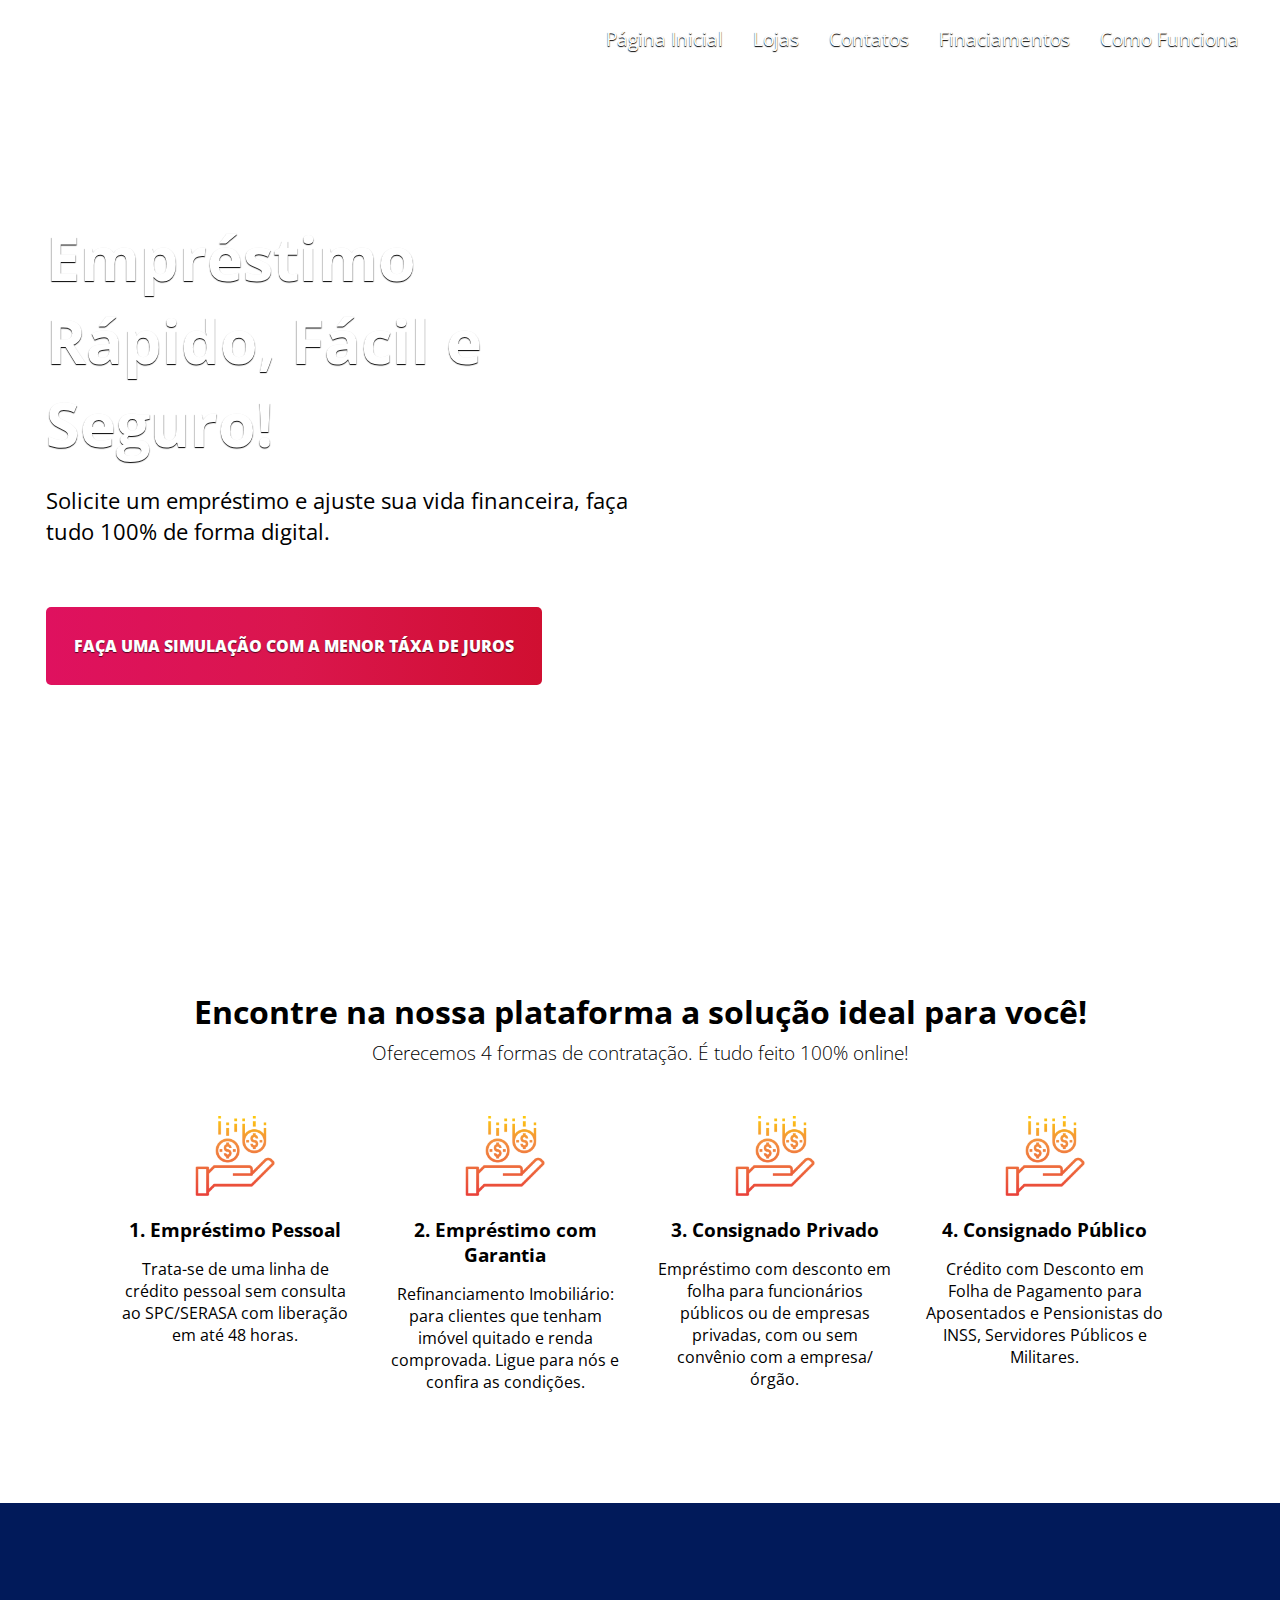
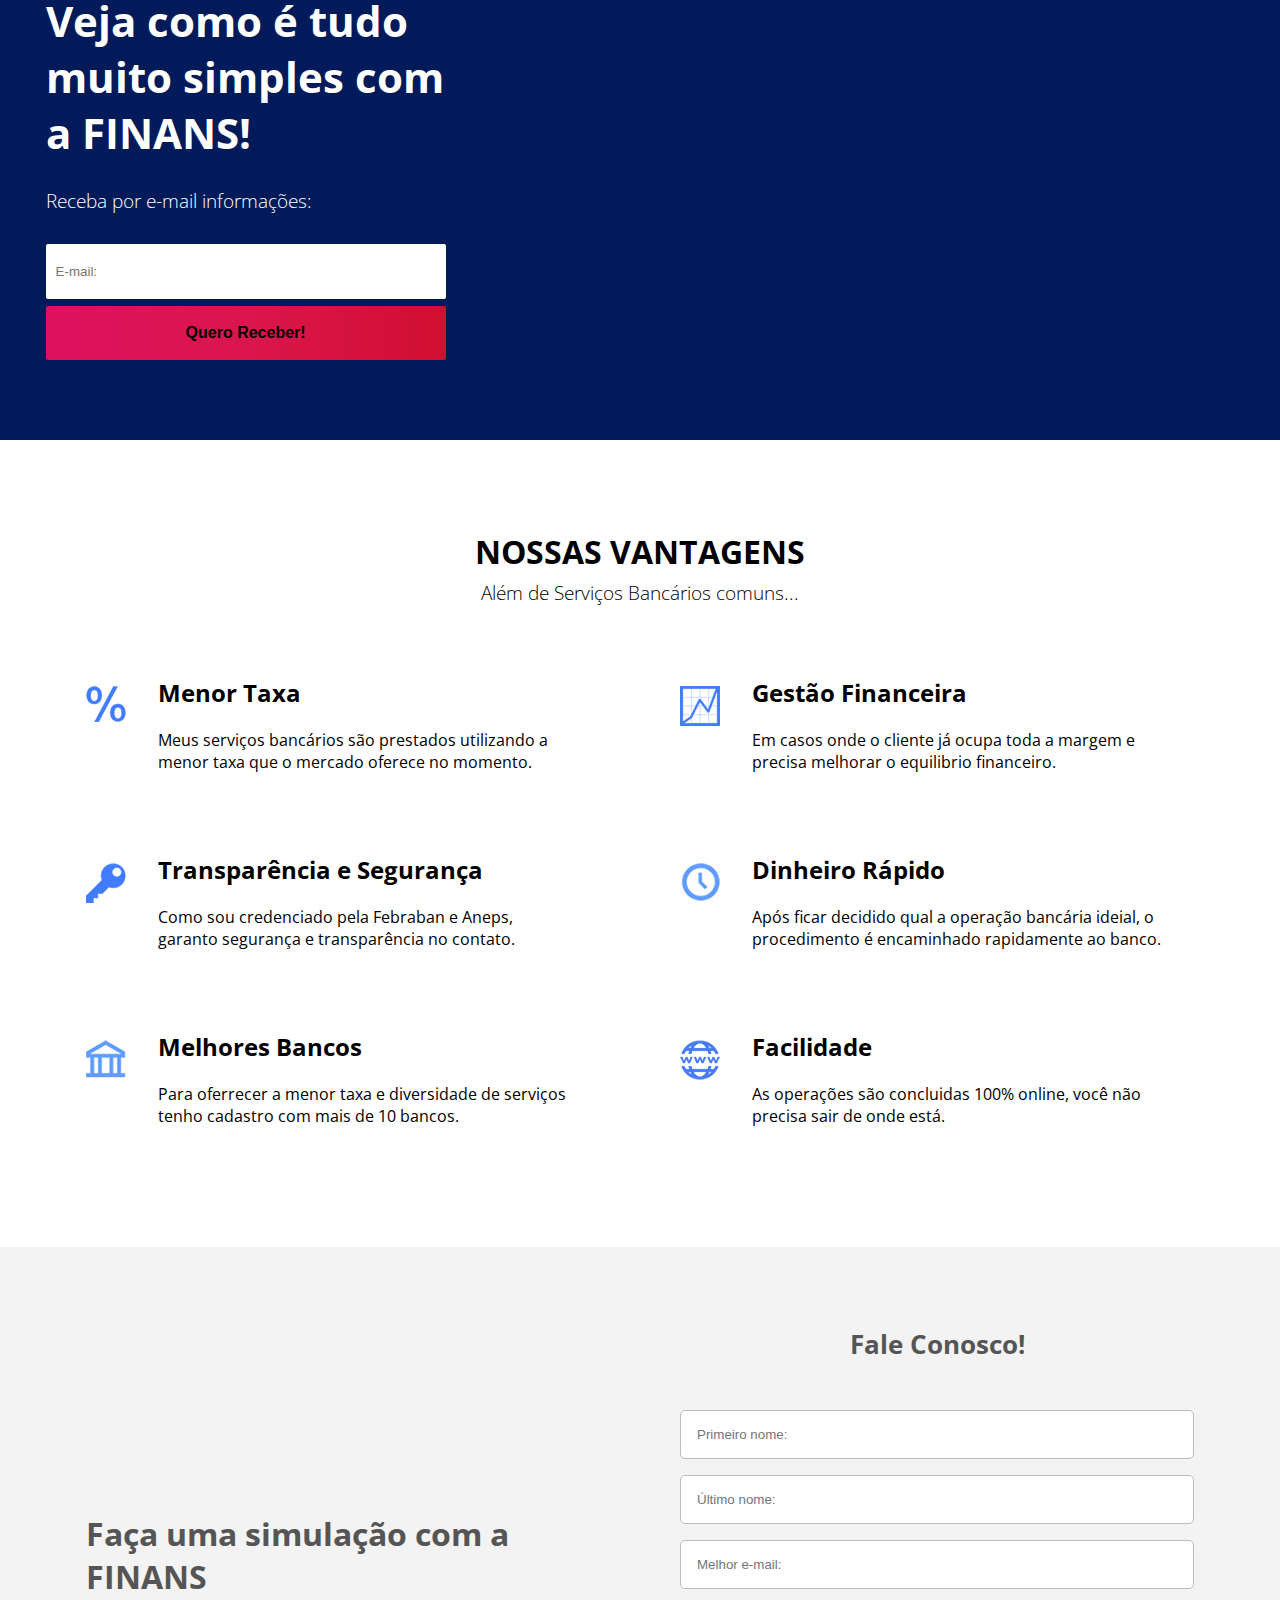
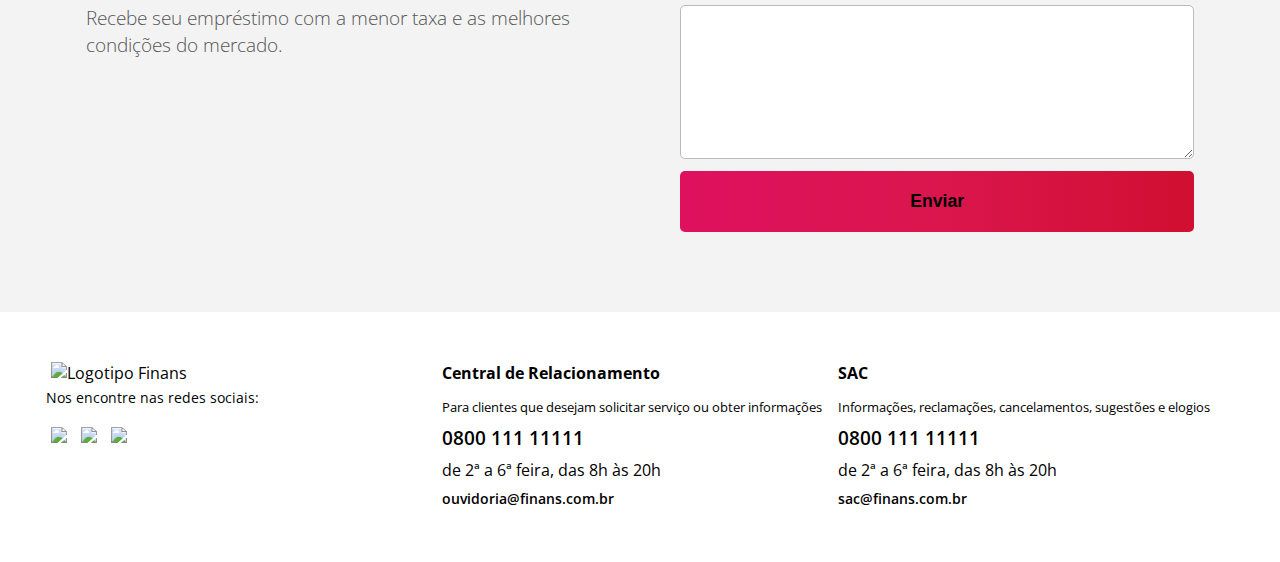
==== commit 015e3ff9: "Ajuste na responsividade e finalização do layout" ====
--- a/index.html
+++ b/index.html
@@ -1,5 +1,5 @@
 <!DOCTYPE html>
-<html lang="en">
+<html lang="pt-br">
 
 <head>
   <meta charset="UTF-8">
@@ -16,6 +16,10 @@
       <div class="logo">
         <h1><img src="images/logo.png" title="logotipo" alt="logo"></h1>
       </div>
+
+      <input type="checkbox" id="bt_menu" name="bt_menu">
+      <label for="bt_menu">&#9776;</label>
+
       <nav class="main-header-content-nav">
         <li class=""><a href="#" class=""></a><span>Página Inicial</span></li>
         <li class=""><a href="#" class=""></a><span>Lojas</span></li>
@@ -39,33 +43,32 @@
     <section class="section-servicos">
       <div class="section-servicos-title section-title">
         <h2>Encontre na nossa plataforma a solução ideal para você!</h2>
-        <p class="section-servicos-subtitle">Oferecemos 3 formas de contratação. É tudo feito 100% online!
+        <p class="section-servicos-subtitle">Oferecemos 4 formas de contratação. É tudo feito 100% online!
         </p>
       </div>
       <div class="section-servicos-content content">
         <article>
-          <img src="https://image.flaticon.com/icons/png/512/686/686317.png" alt="icon1" title="icon1">
-          <h3>Empréstimo Pessoal</h3>
-          <p>Lorem ipsum, dolor sit amet consectetur adipisicing elit. Cupiditate sint voluptates,
-            explicabo nesciunt, esse beatae voluptatibus neque nam fugit sapiente.</p>
-        </article>
-        <article>
-          <img src="https://image.flaticon.com/icons/png/512/686/686317.png" alt="icon1" title="icon1">
-          <h3>Empréstimo com Garantia</h3>
-          <p>Lorem ipsum, dolor sit amet consectetur adipisicing elit. Cupiditate sint voluptates,
-            explicabo nesciunt, esse beatae voluptatibus neque nam fugit sapiente.</p>
-        </article>
-        <article>
-          <img src="https://image.flaticon.com/icons/png/512/686/686317.png" alt="icon1" title="icon1">
-          <h3>Consignado Privado</h3>
-          <p>Lorem ipsum, dolor sit amet consectetur adipisicing elit. Cupiditate sint voluptates,
-            explicabo nesciunt, esse beatae voluptatibus neque nam fugit sapiente.</p>
-        </article>
-        <article>
-          <img src="https://image.flaticon.com/icons/png/512/686/686317.png" alt="icon1" title="icon1">
-          <h3>Consignado Público</h3>
-          <p>Lorem ipsum, dolor sit amet consectetur adipisicing elit. Cupiditate sint voluptates,
-            explicabo nesciunt, esse beatae voluptatibus neque nam fugit sapiente.</p>
+          <img src="images/icone_emprestimo.png" alt="icon1" title="icon1">
+          <h3>1. Empréstimo Pessoal</h3>
+          <p>Trata-se de uma linha de crédito pessoal sem consulta ao SPC/SERASA com liberação em até 48 horas.</p>
+        </article>
+        <article>
+          <img src="images/icone_emprestimo.png" alt="icon1" title="icon1">
+          <h3>2. Empréstimo com Garantia</h3>
+          <p>Refinanciamento Imobiliário: para clientes que tenham imóvel quitado e renda comprovada. Ligue para nós e
+            confira as condições.</p>
+        </article>
+        <article>
+          <img src="images/icone_emprestimo.png" alt="icon1" title="icon1">
+          <h3>3. Consignado Privado</h3>
+          <p>Empréstimo com desconto em folha para funcionários públicos ou de empresas privadas, com ou sem convênio
+            com a empresa/órgão.</p>
+        </article>
+        <article>
+          <img src="images/icone_emprestimo.png" alt="icon1" title="icon1">
+          <h3>4. Consignado Público</h3>
+          <p>Crédito com Desconto em Folha de Pagamento para Aposentados e Pensionistas do INSS, Servidores Públicos e
+            Militares.</p>
         </article>
       </div>
     </section>
@@ -94,7 +97,7 @@
     <section class="section-vantagens">
       <article class="container content">
         <header class="section-vantagens-header section-title">
-          <h2>MINHAS VANTAGENS</h2>
+          <h2>NOSSAS VANTAGENS</h2>
           <p>Além de Serviços Bancários comuns...</p>
         </header>
         <div>
@@ -172,60 +175,32 @@
         </div>
       </article>
     </section>
+    <section class="section-contact">
+      <div class="section-contact-content content">
+        <div class="section-contact-title section-title">
+          <h2>Faça uma simulação com a FINANS</h2>
+          <p class="section-servicos-subtitle">Recebe seu empréstimo com a menor taxa e as melhores condições do
+            mercado.
+          </p>
+        </div>
+        <!--div-flex-->
+        <div class="section-contact-form">
+          <h4>Fale Conosco!</h4>
+          <form action="">
+            <input type="text" name="first_name" placeholder="Primeiro nome:" />
+            <input type="text" name="last_name" placeholder="Último nome:" />
+            <input type="email" name="email" placeholder="Melhor e-mail:" />
+            <textarea id="w3review" name="w3review" rows="8" cols="50"></textarea>
+            <button class="radius transition gradient gradient-green gradient-hover">Enviar</button>
+          </form>
+        </div>
+      </div>
+      <!--Content-->
+    </section>
   </main>
-
-  <section class="section-perguntas">
-    <header class="section-perguntas-header section-title">
-      <h2>Perguntas Frequentes</h2>
-      <p>Confira as principais dúvidas e respostas do Finans</p>
-    </header>
-
-    <ul>
-      <div class="section-perguntas-list section-generica">
-        <div class="left-perguntas">
-          <li>
-            <div class="section-perguntas-p">
-              <p>quanto posso ganhar?</p>
-            </div>
-          </li>
-          <li>
-            <div class="section-perguntas-p">
-              <p>como posso começar?</p>
-            </div>
-          </li>
-          <li>
-            <div class="section-perguntas-p">
-              <p>é seguro?</p>
-            </div>
-          </li>
-        </div>
-
-        <div class="right-perguntas">
-          <li>
-            <div class="section-perguntas-p">
-              <p>qual é seu objetivo?</p>
-            </div>
-          </li>
-          <li>
-            <div class="section-perguntas-p">
-              <p>como funciona</p>
-            </div>
-          </li>
-          <li>
-            <div class="section-perguntas-p">
-              <p>como faço?</p>
-            </div>
-          </li>
-        </div>
-      </div>
-
-    </ul>
-
-  </section>
-
   <footer class="main-footer">
     <div class="content main_footer_content">
-      <section>
+      <section class="main_footer_content_section">
         <div class="logo-preto">
           <img
             src="https://bl3301files.storage.live.com/[base64]/logo-preto.png?psid=1&width=261&height=68"
@@ -233,9 +208,9 @@
         </div>
         <p class="redes-sociais">Nos encontre nas redes sociais:</p>
         <div>
-          <img src="/../../Cursos/Projetos/novo-projeto/images/facebook.png" width="50" />
-          <img src="/../../Cursos/Projetos/novo-projeto/images/twitter.png" width="50" />
-          <img src="/../../Cursos/Projetos/novo-projeto/images/insta.png" width="50" />
+          <a href="https://www.facebook.com/" target="__blank"><img src="/../../Cursos/Projetos/novo-projeto/images/facebook.png" width="50" /></a>
+          <a href="https://twitter.com/" target="__blank"><img src="/../../Cursos/Projetos/novo-projeto/images/twitter.png" width="50" /></a>
+          <a href="https://www.instagram.com/" target="__blank"><img src="/../../Cursos/Projetos/novo-projeto/images/insta.png" width="50" /></a>
         </div>
       </section>
       <section class="main_footer_content_section">
--- a/css/style.css
+++ b/css/style.css
@@ -18,6 +18,7 @@
 /*VARIABLES*/
 :root {
     --color-red: #D94352;
+    --color-gradient: linear-gradient(to right, #DF115F 0%,#DA164D 50%,#D00F31 100%);
     --font-small: 0.875rem;
     --font-normal: 1rem;
     --font-medium: 1.2rem;
@@ -39,6 +40,12 @@
 .section-title h2 { padding: 10px 0 6px 0; font-size: 2rem; text-align: center; }
 .section-title p { font-weight: var(--weight-light); font-size: var(--font-medium); }
 
+/*********/
+/* GERAL */
+#bt_menu { display: none; }
+.menu-mobile { visibility: hidden; }
+label[for="bt_menu"]{ font-size: 2.3rem; color: #fff; cursor: pointer; display: none; }
+
 .container { width: 100%; }
 .content { position: relative; width: 1280px; margin: 0 auto; padding: 0 20px; }
 
@@ -46,15 +53,15 @@
 
 /**************** BUTTON ******************/ 
 
-.home_featured_btn { border-radius: var(--radius-normal) ; font-weight: var(--weight-black); color: #fff; padding: 28px; cursor: pointer; text-transform: uppercase; text-shadow: 0 1px 1px rgb(0 0 0 / 65%);  background: crimson;}
+.home_featured_btn { display: inline-block; border-radius: var(--radius-normal) ; font-weight: var(--weight-black); color: #fff; padding: 28px; cursor: pointer; text-transform: uppercase; text-shadow: 0 1px 1px rgb(0 0 0 / 65%);  background-image: var(--color-gradient);}
 
 /***************** MENU *******************/
 
-.main-header { position: absolute; width: 100%; border-bottom: 1px solid #fff; }
-.main-header-content { padding: 10px 40px; display: flex; flex-flow: row nowrap; justify-content: space-between; align-items: center; }
-.main-header-content .logo img { width: 185px; }
+.main-header { position: absolute; width: 100%; z-index: 998; }
+.main-header-content { padding: 10px 20px; display: flex; flex-flow: row nowrap; justify-content: space-between; align-items: center; z-index: 999; }
+.main-header-content .logo img { width: 185px; position: relative; top: 4px; }
 .main-header-content-nav { display: flex; position: absolute; right: 0;}
-.main-header-content-nav li { color: #000; margin: 0 15px; font-size: 1.2rem; font-weight: 400; }
+.main-header-content-nav li { color: #fff; margin: 0 15px; font-size: 1.2rem; font-weight: 400; text-shadow: 0 1px 1px rgb(0 0 0); }
 
 /************* MAIN FEATURED **************/
 
@@ -64,15 +71,14 @@
 .main-content-featured header { display: flex; flex-flow: column nowrap; justify-content: center; }
 .main-content-featured header h1 { font-size: 3.8em; max-width: 500px; color: #fff; text-shadow: 0 1px 1px rgb(0 0 0 / 100%); }
 
-
-.main-content-featured header > :nth-child(2) { width: 600px; padding: 20px 0; font-size: var(--font-large);}
+.main-content-featured header > :nth-child(2) { max-width: 600px; padding: 20px 0; font-size: var(--font-large);}
 .main-content-featured header > :nth-child(3) { margin: 40px 0 0 0 ; }
 
 /**************************************************/
 /**************** SECTION SERVIÇOS ****************/
 
-.section-servicos-content { display: flex; flex-flow: row wrap; justify-content: center; margin: 50px 0 20px 0; }
-.section-servicos-content article { text-align: center; margin: 0 16px; width: 280px; }
+.section-servicos-content { display: flex; flex-flow: row wrap; justify-content: center; padding-top: 20px; }
+.section-servicos-content article { text-align: center; margin: 0 16px; width: 20%; margin: 30px 16px 30px 16px; }
 .section-servicos-content article img { width: 80px; }
 .section-servicos-content article h3 { padding: 16px 0; }
 
@@ -81,10 +87,10 @@
 
 .section-como-funciona { background:#011A5A; z-index: 998;}
 .section-como-funciona-content{display: flex; align-items: center; justify-content: space-between;}
-.section-como-funciona-title h2 {color: white; width: 400px; text-align: left; font-size: 2.6em;}
+.section-como-funciona-title h2 {color: white; max-width: 400px; text-align: left; font-size: 2.6em; }
 .section-como-funciona-title p {width: 400px; color: white; text-align: left; padding: 20px 0;}
 .section-como-funciona-input input {width: 400px; padding: 20px 10px; margin-top: 10px; border: none; border-radius: 2px;}
-.section-como-funciona-input button{background:crimson; padding: 18px 30px; margin-left: 10px; border-radius: 2px; font-weight: bolder; border:none; cursor: pointer; font-size: 1.0em;}
+.section-como-funciona-input button{background-image: var(--color-gradient); padding: 18px 30px; margin-left: 10px; border-radius: 2px; font-weight: bolder; border:none; cursor: pointer; font-size: 1.0em;}
 .section-como-funciona-input button:focus {outline: none;}
 .section-como-funciona-input input:focus{outline: none;}
 .section-como-funciona-img img{width: 500px;}
@@ -94,31 +100,33 @@
 /**************************************************/
 /*************** SECTION VANTANGES  **************/
 
-.section-vantagens-list { display: grid; grid-template-columns: repeat( 2, 1fr); padding-top: 10px; }
+.section-vantagens-list { display: grid; grid-template-columns: repeat( 2, 1fr); padding-top: 30px; }
 .section-vantagens-text { padding-right: 24px; }
 .section-vantagens-text p { padding-top: 20px; }
 .section-vantagens-img { padding-top: 10px; padding-right: 32px; }
 .section-vantagens-list li { display: flex; padding: 40px; }
 
 /**************************************************/
-/***************** PERGUNTAS  *********************/
+/****************** CONTATO  **********************/
 
-.section-perguntas-list { display: grid; grid-template-columns: repeat( 2, 1fr); margin-top: 20px; }
-.section-perguntas-list li { display: flex; margin: 8px; justify-content: center; }
-.section-perguntas-p { }
-.section-perguntas-p p { width:400px; height:28px; padding-left: 6px; background-color: #e0e0e0; border-radius: 4px; box-shadow: 1px 1px 1px black; }
-.left-perguntas { margin-left: 250px; }
-.right-perguntas { margin-right: 250px; }
-
+.section-contact { background-color: #f3f3f3;  }
+.section-contact-title h2, .section-contact-title p { text-align: left; color: #555; }
+.section-contact-content { display: flex; justify-content: space-between; flex-grow: 1; align-items: center; }
+.section-contact-form, .section-contact-form form { display: flex; flex-flow: column wrap; }
+.section-contact-form, .section-contact-title { width: 100%; padding: 0 40px;}
+.section-contact-form h4 { text-align: center; padding-bottom: 40px; font-size: 1.6rem; color: #555;}
+.section-contact-form input, .section-contact-form textarea { padding: 16px; width: 100%; margin: 8px 0; border-radius: var(--radius-normal); border: 1px solid #bbb; }
+.section-contact-form button { font-size: 1.1rem; font-weight: 600; background-image: var(--color-gradient); border: 0; padding: 20px 0; border-radius: var(--radius-normal); margin-top: 4px ;} 
 
 /**************************************************/
 /********************** FOOTER ********************/
 
 .logo-preto img { width: 150px; } 
 .redes-sociais { margin-bottom: 15px; }
-.main-footer { background: #f3f3f3;}
-.main_footer_content { display: flex;  padding: 50px 0 50px 0; flex-wrap: no-wrap; flex: 1; justify-content: space-around;}
-.main_footer_content_section { flex-basis: 340px; margin: 0; font-size: 1em;}
+.main-footer { background: #fff;}
+.main_footer_content { display: flex; flex-grow: 1; padding: 50px 20px 50px 20px; flex-wrap: no-wrap; flex: 1; justify-content: space-around;}
+.main_footer_content_section { margin: 0; font-size: 1em; flex-grow: 1; width: 100%;}
+.main_footer_content_section img { padding: 0 5px;}
 .main_footer_content_section h3 { font-size: 1em; padding-bottom: 10px; }
 .main_footer_content_section p:first-of-type { font-size: 0.8em;}
 .main_footer_content_section p:last-of-type { font-size: 0.9em;}
--- a/css/medias.css
+++ b/css/medias.css
@@ -1,35 +1,64 @@
-@media screen and (min-device-width: 320px) and (max-device-width: 420px ) {
+@media screen and (max-width: 800px ) {
+    
+    /* MENU */
+    #bt_menu { display: none; }
+    .main-header-content-nav { visibility: hidden; top: -200px; padding: 20px 0; transition: all .4s; left: 0; display: block; background-color: #fff; }
+    .menu-mobile { visibility: visible; }
+    #bt_menu:checked ~ label[for="bt_menu"] { color: red; visibility: hidden; }
+    #bt_menu:checked ~ label[for="bt_menu"]:after { visibility: visible; position: relative; content: '\0445'; right: 7px; }
+    label[for="bt_menu"]{ display: block; z-index: 999; }
+    #bt_menu:checked ~ .main-header-content-nav { top: 0; visibility: visible; transition: all .4s; z-index: 998; }
+    #bt_menu:checked ~ .main-header-content-nav li { padding: 4px 0; color: #000; text-shadow: none; }
 
-}
+    /********/
 
-@media screen and (min-device-width: 421px) and (max-width: 800px ) {
-    
     .content { width: 100%; }
 
-    .section-servicos-content { margin: 20px 0 0 0; }
-    .section-servicos-content article { margin: 20px 0 20px 0; width: 80%;}
-    .section-servicos-content article { margin: 20px 10px 20px 10px; }
+    .main-content-featured header h1 { font-size: 3em; max-width: 400px; }
+
+    .section-servicos-content { margin: 20px 0 50px 0; }
     .section-servicos-title { padding: 0 20px; }
+    .section-servicos-content article {  width: 80%; }
 
-    .section-como-funciona-input { width: 380px; margin: 0 auto; }
+    .section-como-funciona-input { width: 300px; margin: 0 auto; }
     .section-como-funciona-input input { width: 100%; }
     .section-como-funciona-input button { width: 100%; margin-left: 0; margin-top: 7px; }
 
     .section-como-funciona-content { justify-content: center; }
-    .section-como-funciona-title h2 { font-size: 2rem; }
-    .section-como-funciona-img img { width: 200px; bottom: -50px;}  
-    .section-como-funciona-img img { display: none; position: absolute; top: 0; left: 0; }  
+    .section-como-funciona-title h2 { font-size: 1.6rem; margin: 0 auto; text-align: center; width: 300px;}
+    .section-como-funciona-title p { text-align: center;}
+    .section-como-funciona-img { display: flex; justify-content: center; }
+    .section-como-funciona-img img { position: absolute; top: -200px; left: 50%; margin-left: -100px; width: 200px; }  
 
     .section-vantagens-list { grid-template-columns: repeat( 1, 1fr); }
     .section-vantagens-list li { padding: 20px; }
+
+    .section-contact-content { flex-flow: row wrap; }
+    .section-contact-form, .section-contact-title { padding: 0 0; }
+    .section-contact-title h2, .section-contact-title p { text-align: center; padding: 10px 0;  }
+    .section-contact-form h4  { display: none; }
+
+    .main_footer_content { flex-wrap: wrap; text-align: center;}
+    .main_footer_content_section { border-bottom: 1px solid #ccc; padding: 20px 0 20px 0; }
 }
 
 @media screen and (min-width: 801px) and (max-width: 1023px ) {
 
+    /* MENU */
+    #bt_menu { display: none; }
+    .main-header-content-nav { visibility: hidden; top: -200px; padding: 20px 0; transition: all .4s; left: 0; display: block; background-color: #fff; }
+    .menu-mobile { visibility: visible; }
+    #bt_menu:checked ~ label[for="bt_menu"] { color: red; visibility: hidden; }
+    #bt_menu:checked ~ label[for="bt_menu"]:after { visibility: visible; position: relative; content: '\0445'; right: 7px; }
+    label[for="bt_menu"]{ display: block; z-index: 999; }
+    #bt_menu:checked ~ .main-header-content-nav { top: 0; visibility: visible; transition: all .4s; z-index: 998; }
+    #bt_menu:checked ~ .main-header-content-nav li { padding: 4px 0; color: #000; text-shadow: none;}
+
+    /********/
+
     .content { width: 100%; }
     .section-servicos-content { margin: 20px 0 0 0; }
-    .section-servicos-content article { margin: 20px 0 20px 0; }
-    .section-servicos-content article { margin: 20px 10px 20px 10px; }
+    .section-servicos-content article {  width: 40%; }
 
     .section-como-funciona-input { width: 380px; }
     .section-como-funciona-input input { width: 100%; }
@@ -41,13 +70,14 @@
     .section-como-funciona-img img { width: 350px; bottom: -50px;}
 
     .section-vantagens-list li { padding: 30px; }
+
+    .main_footer_content { flex-wrap: wrap; text-align: center;}
+    .main_footer_content_section { border-bottom: 1px solid #ccc; padding: 20px 0 20px 0; }
 }
 
 @media screen and (min-width: 1024px) and (max-width: 1280px ) {
 
     .content { width: 96%; }
-    .section-servicos-content { margin: 20px 0 0 0; }
-    .section-servicos-content article { margin: 20px 10px 20px 10px; }
 
     .section-como-funciona-input { width: 400px; }
     .section-como-funciona-input input { width: 100%; }
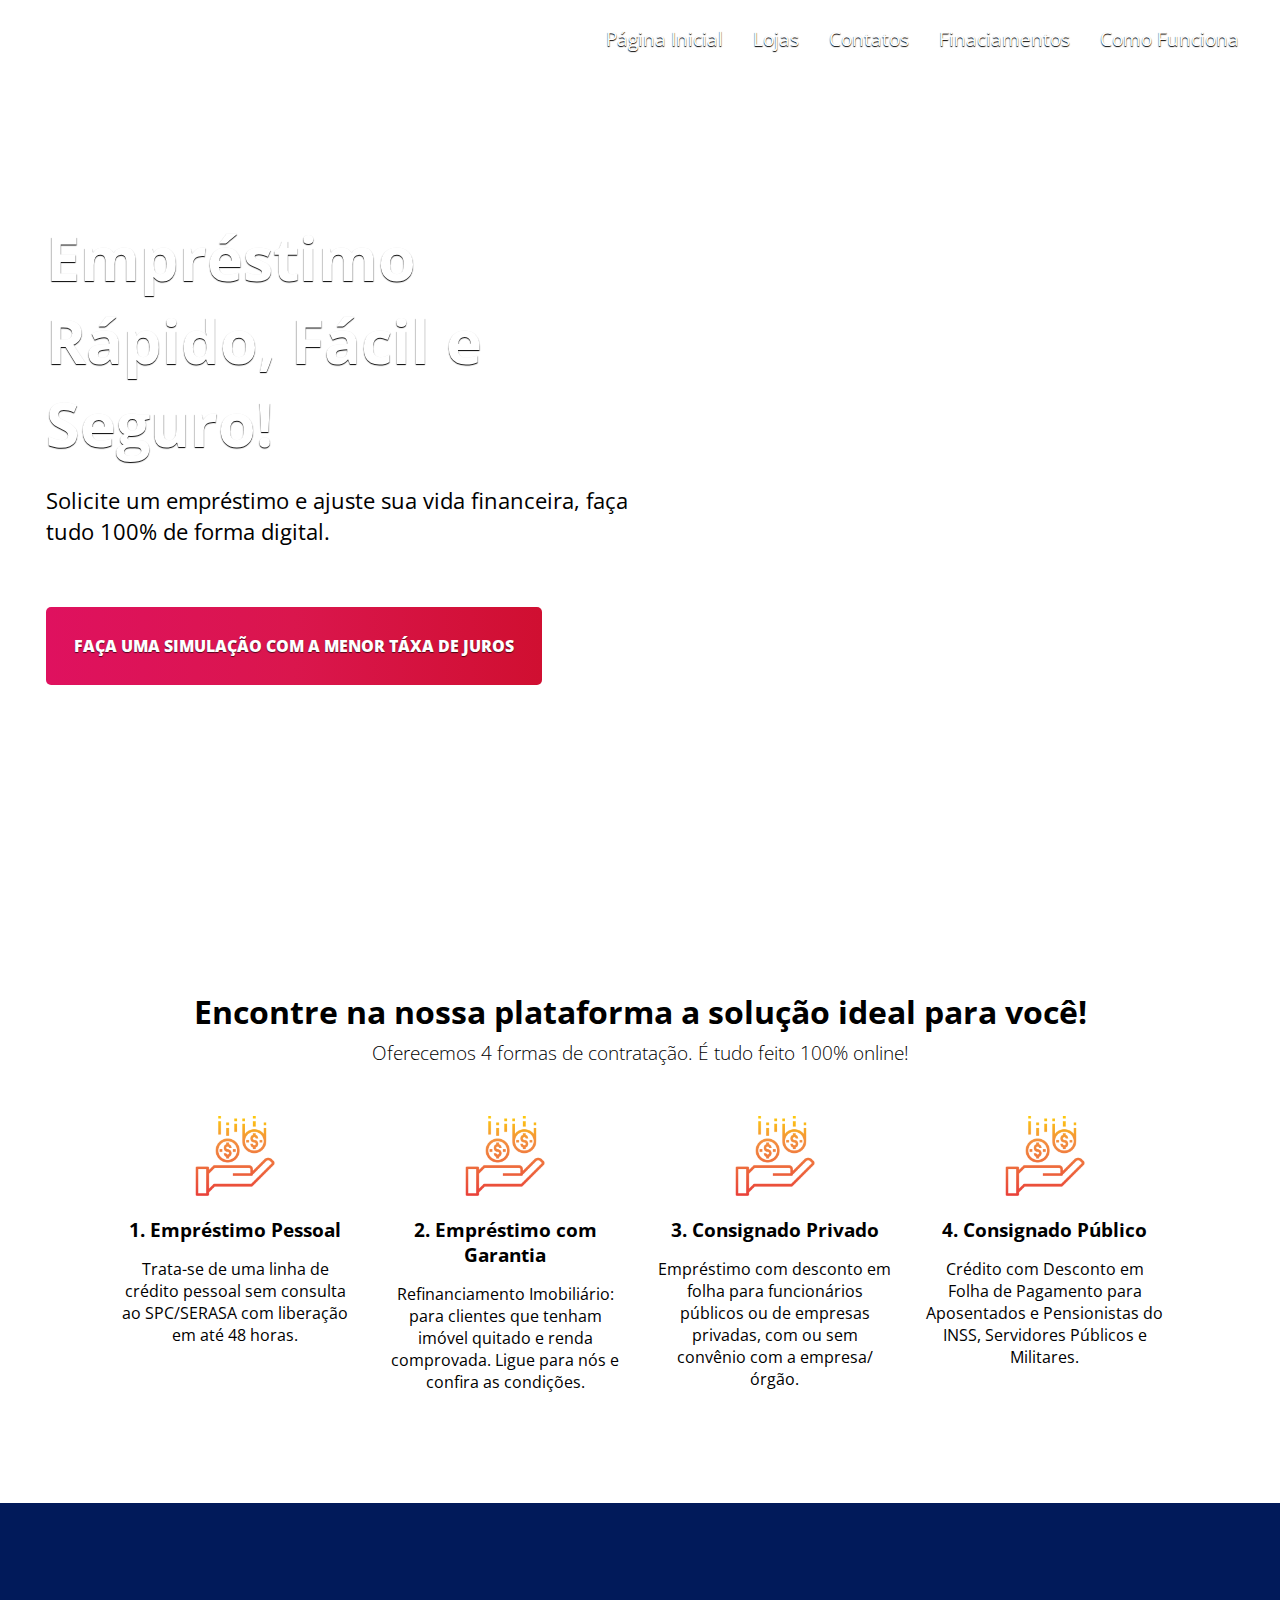
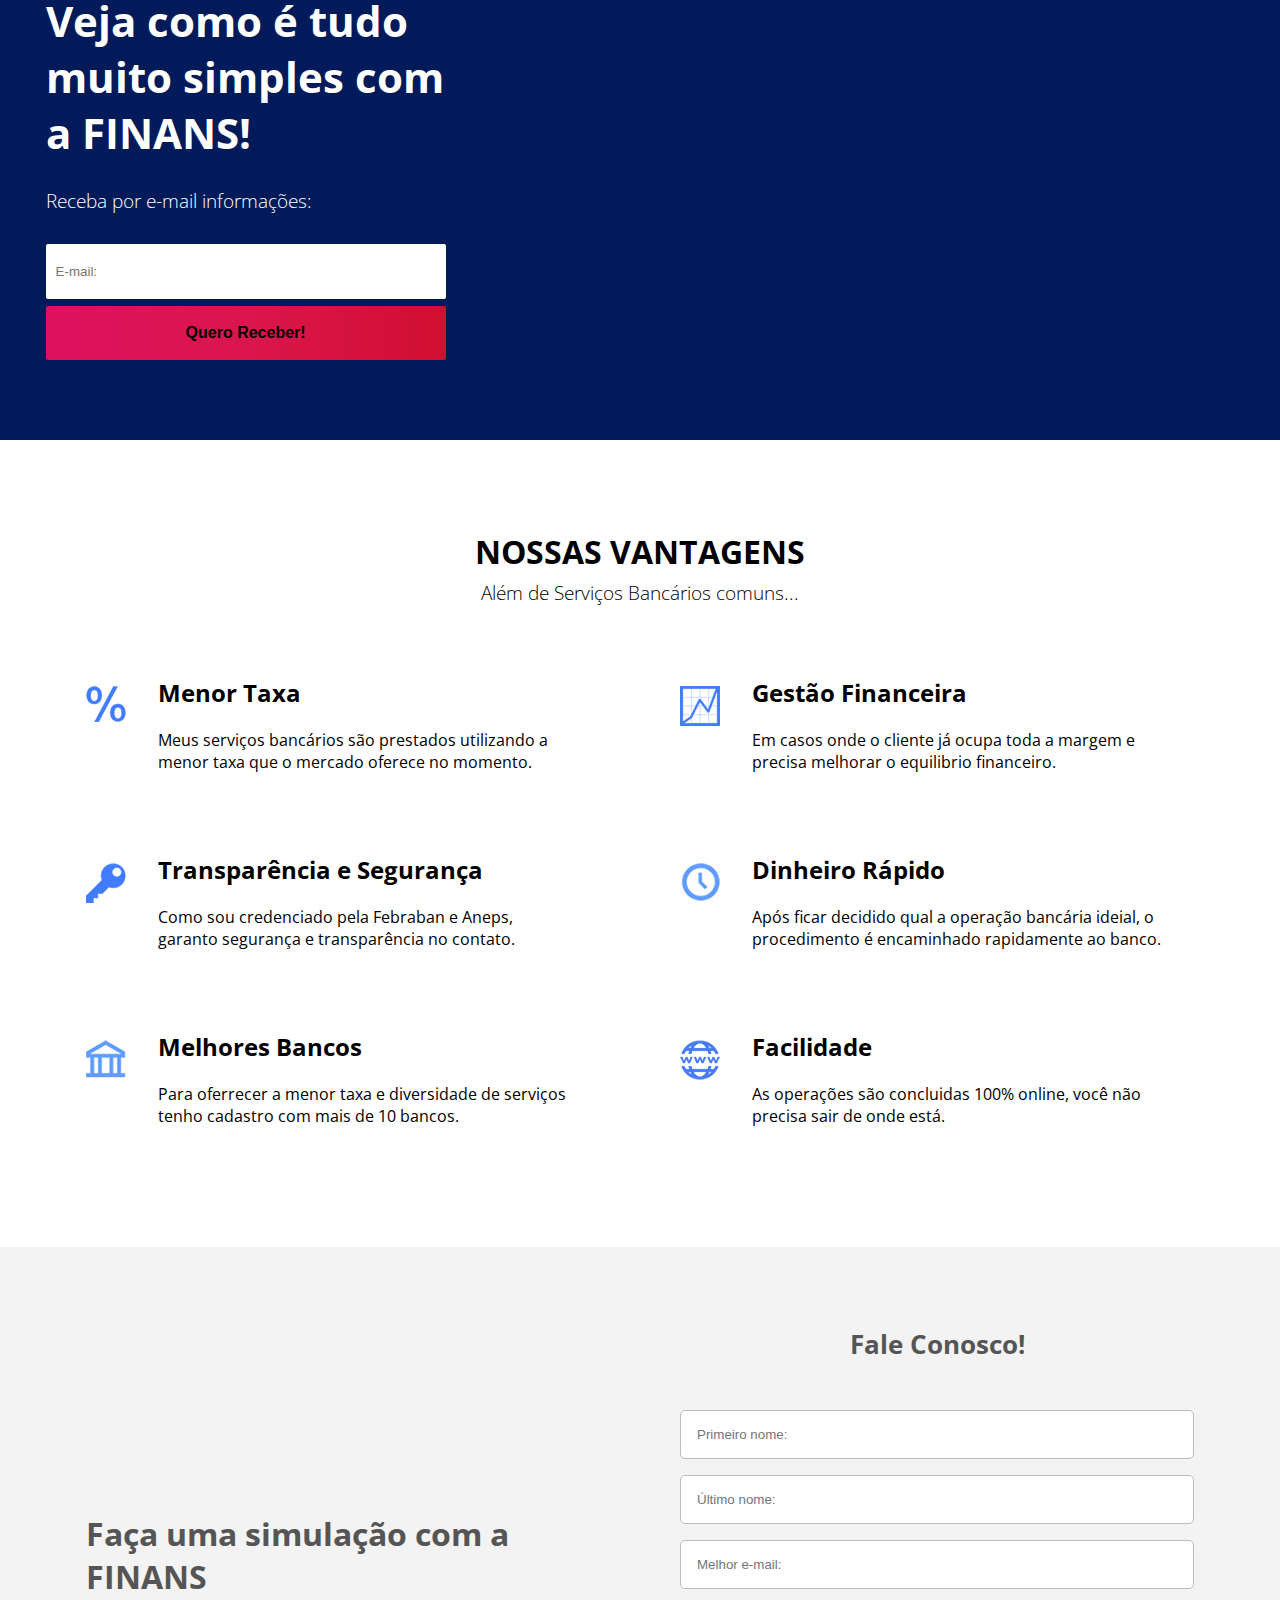
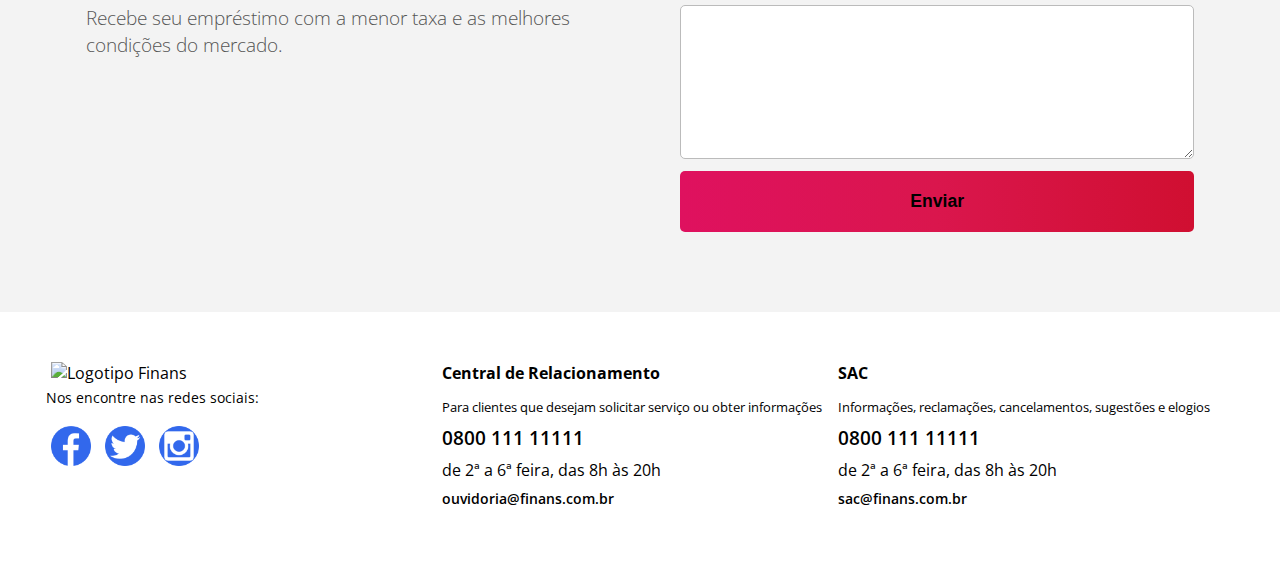
==== commit bb751b2e: "Troca de imagens quebradas" ====
--- a/index.html
+++ b/index.html
@@ -208,9 +208,9 @@
         </div>
         <p class="redes-sociais">Nos encontre nas redes sociais:</p>
         <div>
-          <a href="https://www.facebook.com/" target="__blank"><img src="/../../Cursos/Projetos/novo-projeto/images/facebook.png" width="50" /></a>
-          <a href="https://twitter.com/" target="__blank"><img src="/../../Cursos/Projetos/novo-projeto/images/twitter.png" width="50" /></a>
-          <a href="https://www.instagram.com/" target="__blank"><img src="/../../Cursos/Projetos/novo-projeto/images/insta.png" width="50" /></a>
+          <a href="https://www.facebook.com/" target="__blank"><img src="images/facebook.png" width="50" /></a>
+          <a href="https://twitter.com/" target="__blank"><img src="images/twitter.png" width="50" /></a>
+          <a href="https://www.instagram.com/" target="__blank"><img src="images/insta.png" width="50" /></a>
         </div>
       </section>
       <section class="main_footer_content_section">
